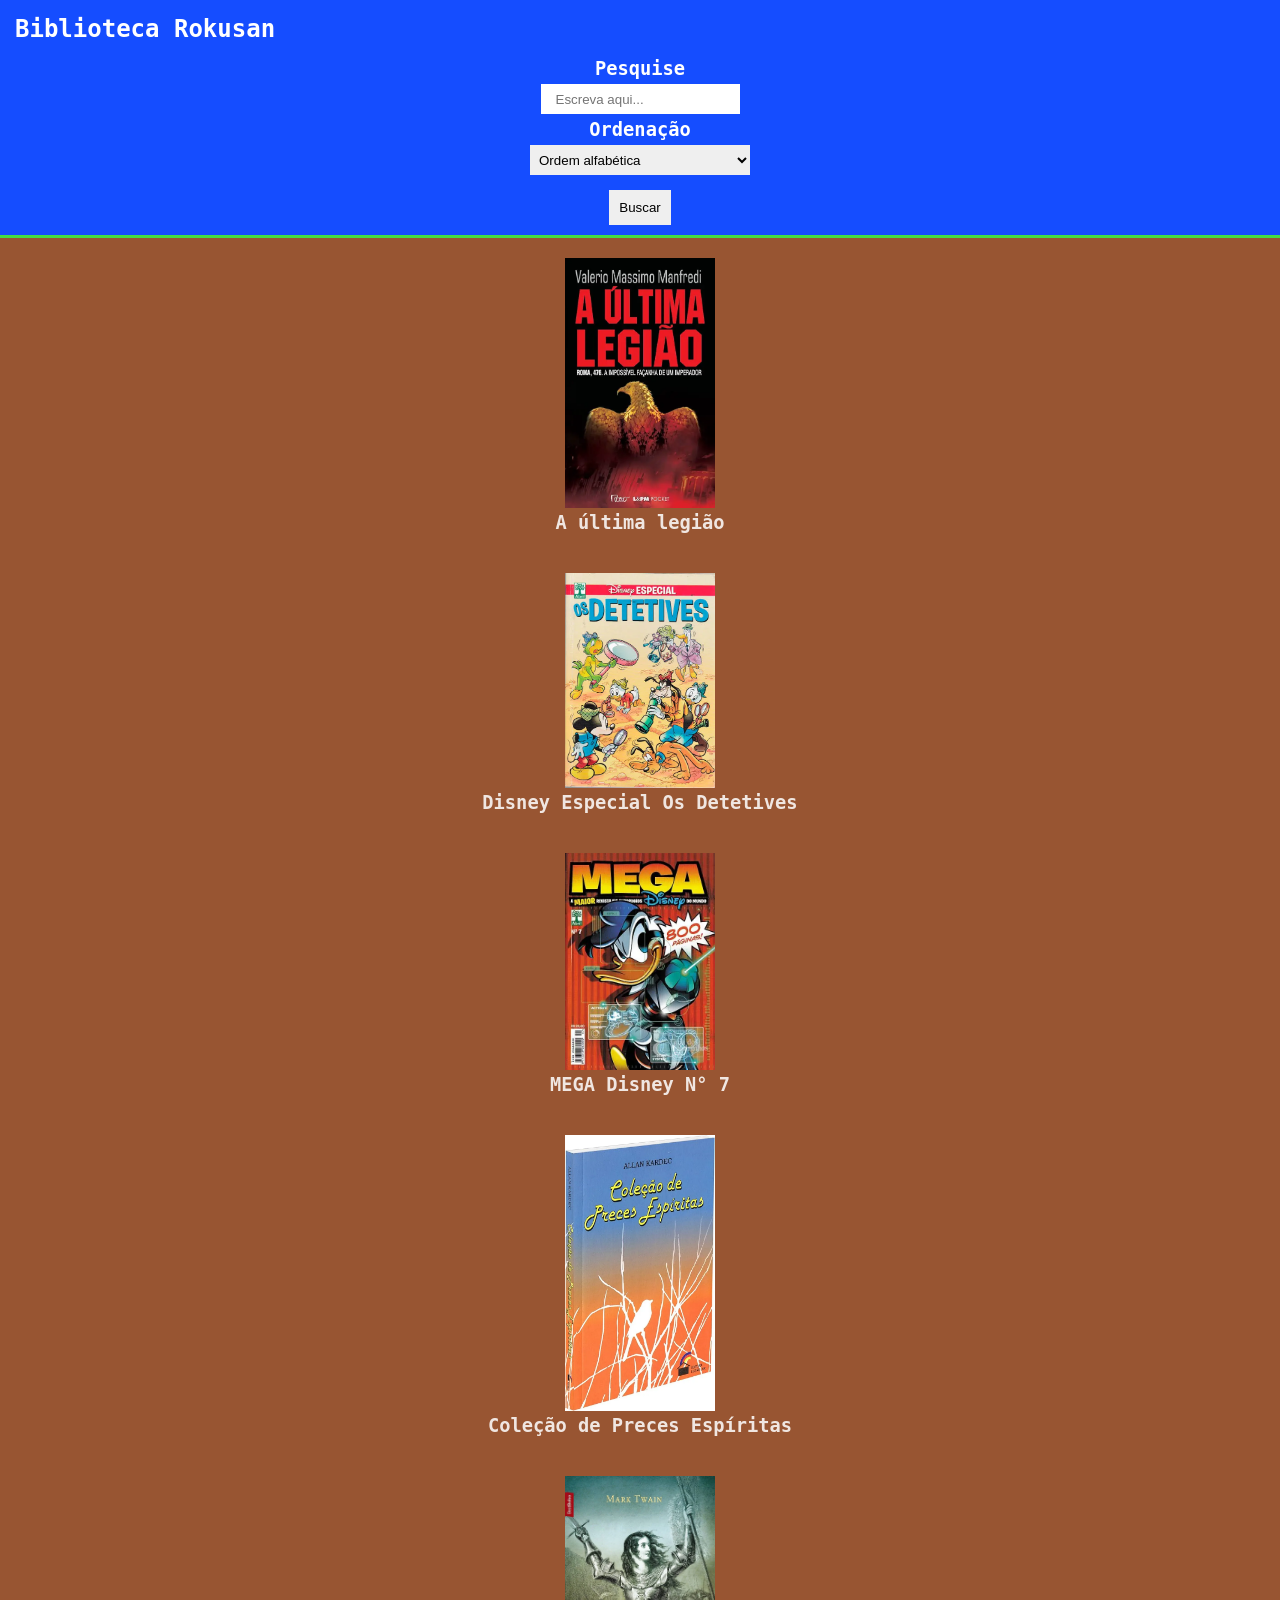
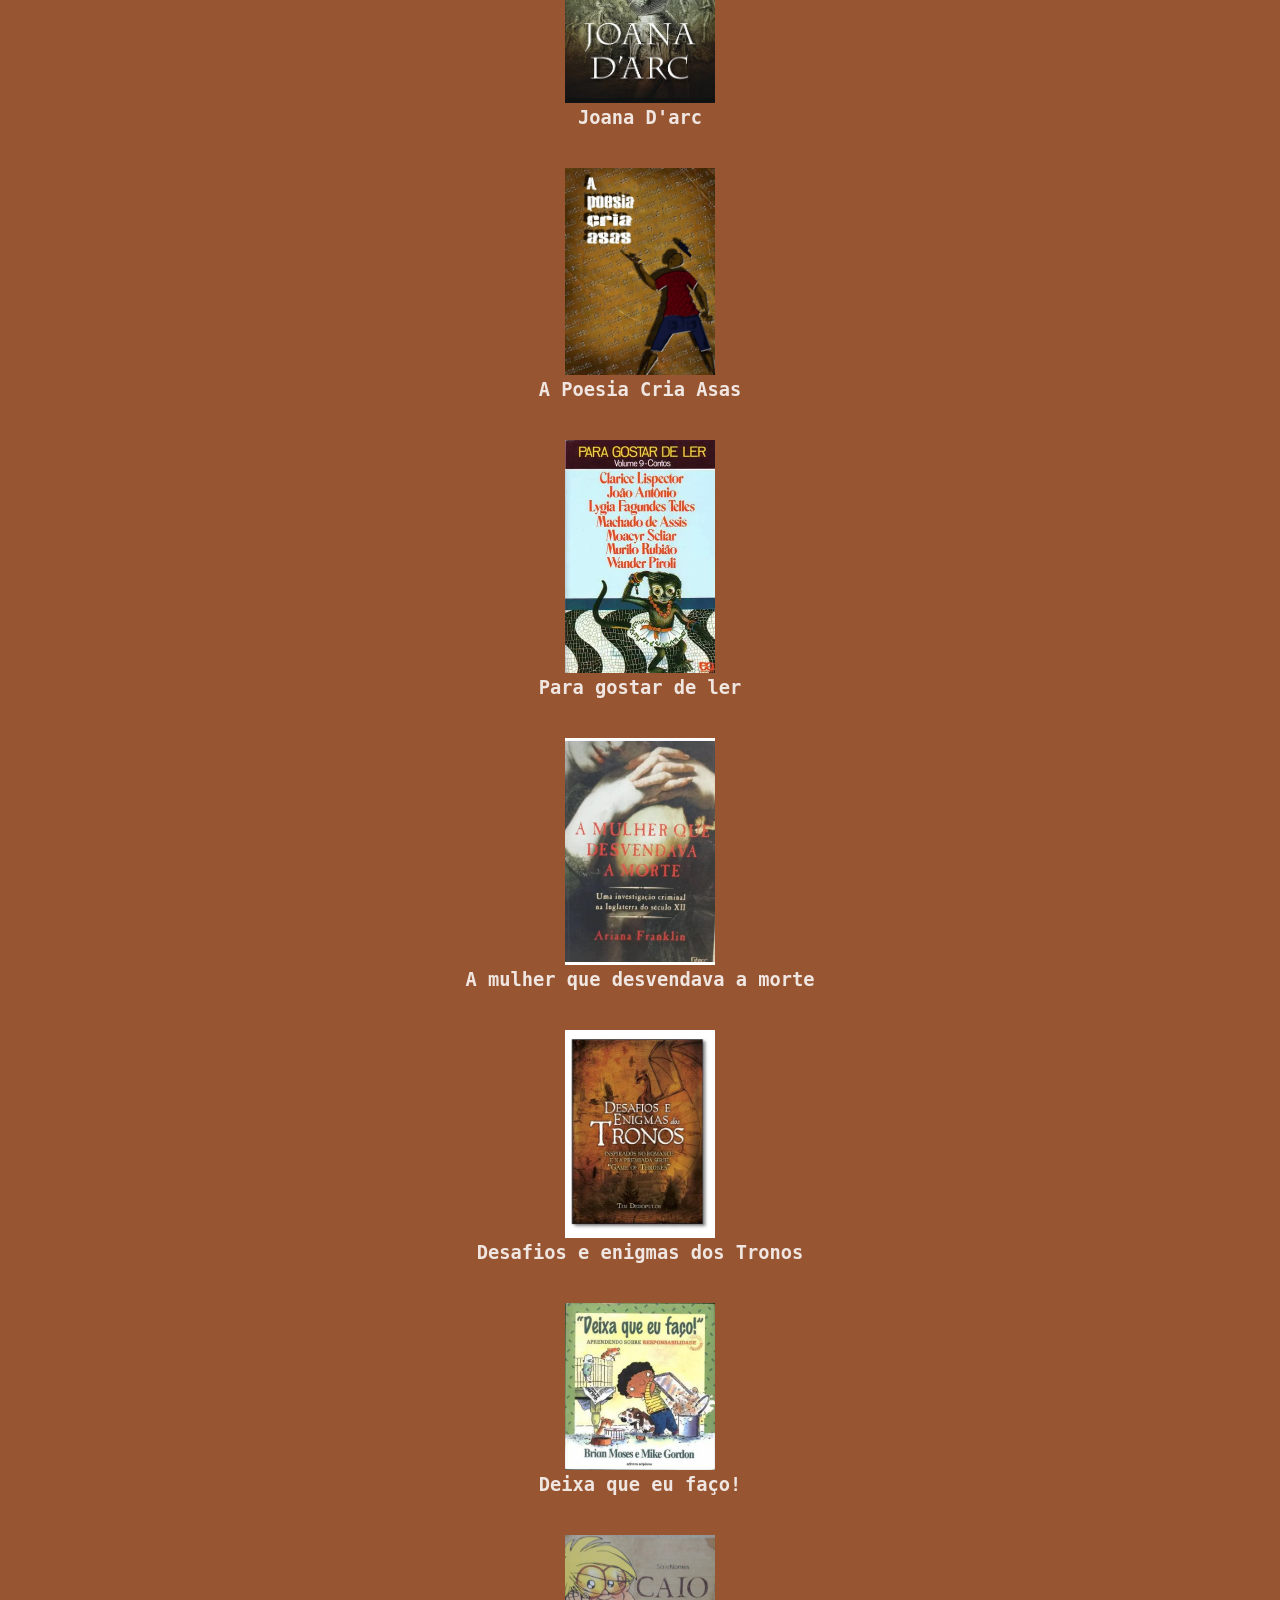
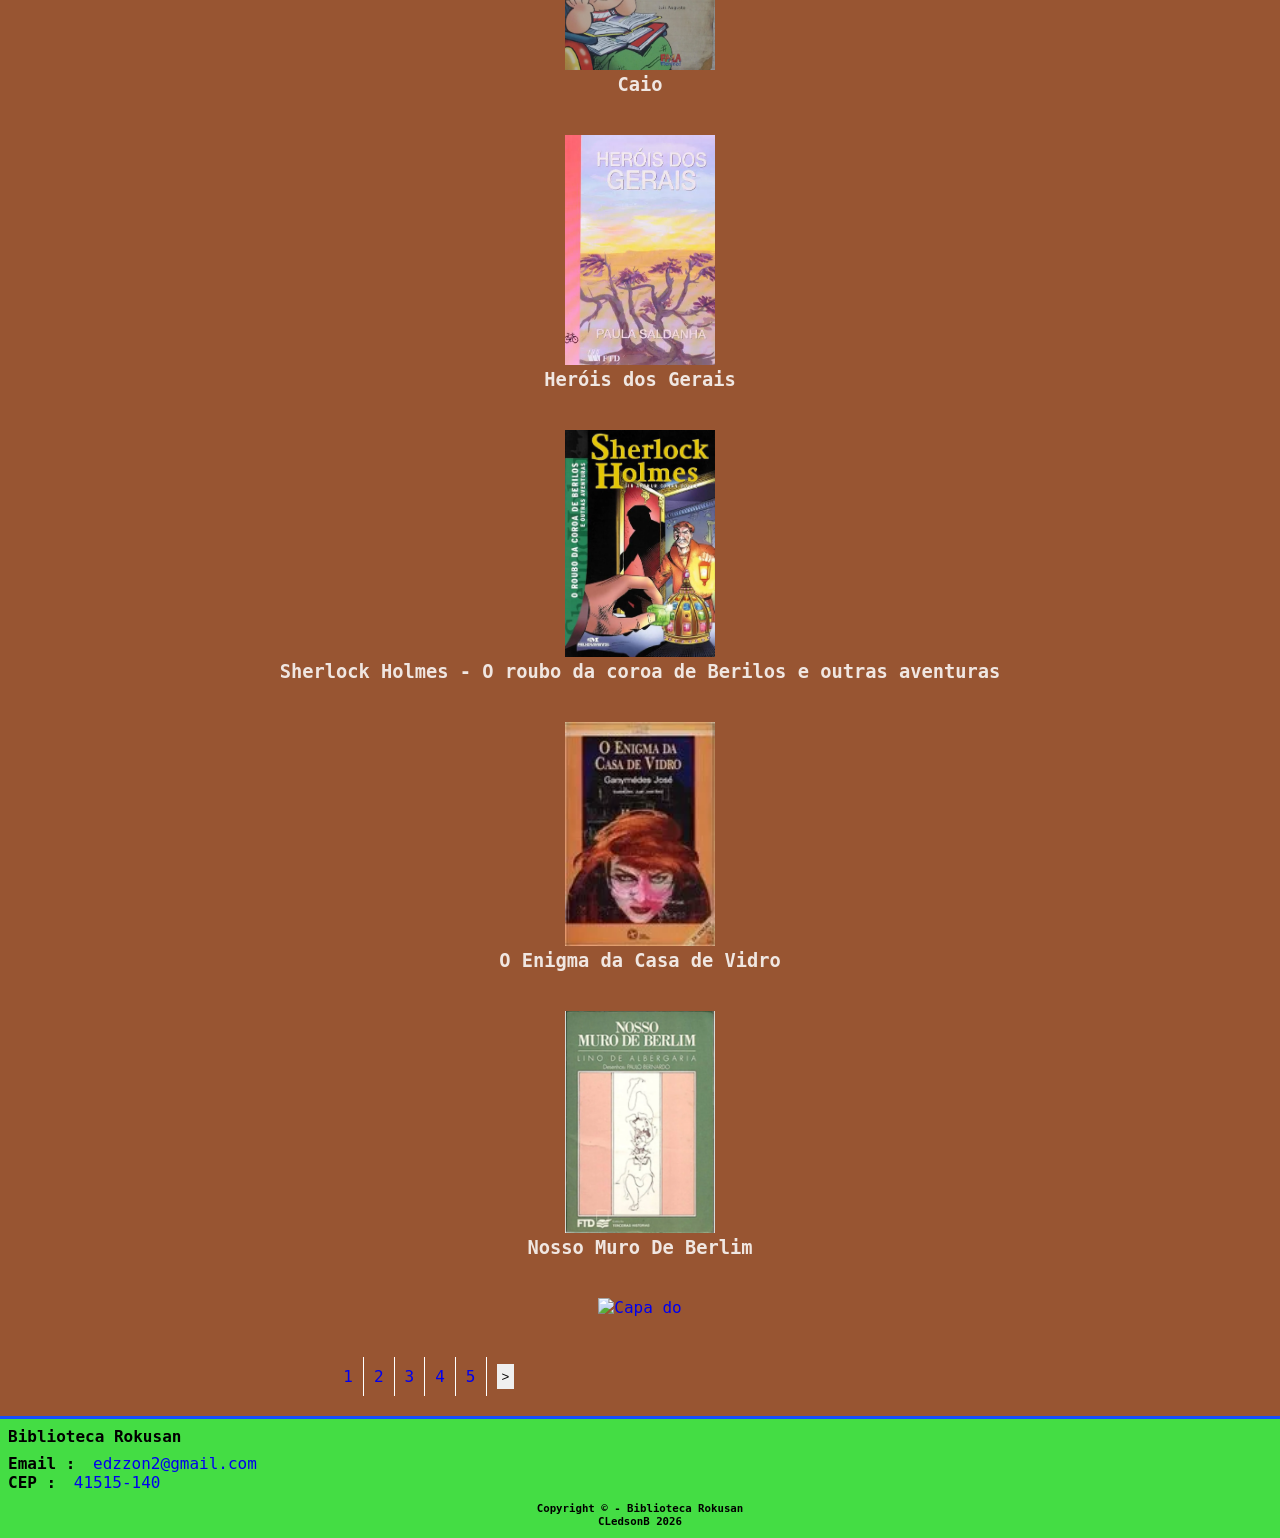
==== index.html @ 36f21b58 "remocao do projeto em django e adicao do projeto em HTML, CSS e JS" ====
<!DOCTYPE html>
<html lang="pt">
<head>
    <meta http-equiv="content-type" content="text/html" charset="UTF-8">
    <meta http-equiv="X-UA-Compatible" content="IE=edge">
    <meta name="keywords" content="Empréstimo de livros, Livros físico, Doação de livros">
    <meta name="author" content="CLedson Borges">
    <meta name="description" content="Descubra o nosso acervo, faça empréstimo e doação de livros">
    
    <link rel="stylesheet" href="css/style.css">
            
    <title class="tituloWeb">Página Principal | Biblioteca Rokusan</title>
</head>
<body>
  <header>
      <h2 id="tituloPagina">Biblioteca Rokusan</h2>
      <div id="campoBusca">
          <h3>Pesquise</h3>
          <input id="busca" type="text" placeholder="Escreva aqui...">
          
          <h3>Ordenação</h3>
          <select id="seletor">
          <option>Ordem alfabética</option>
          <option>Mais Recentes</option>
          <option>Mais antigos</option>
          <option>Maiores</option>
          <option>Menores</option>
          </select>
          <br>
          <button id="botaoBusca">Buscar</button>
      </div>
  </header>
  <main>
      <div id="principal"></div>
          <div id="paginas">
              <ul>
                  <li><a href="#">1</a></li>
                  <li><a href="#">2</a></li>
                  <li><a href="#">3</a></li>
                  <li><a href="#">4</a></li>
                  <li><a href="#">5</a></li>
              </ul>
              <button id="bProximo">></button>
      </div>  
  </main>
  
  <footer>
      <div id="contato">
          <h4 id="tituloRodape">Biblioteca Rokusan</h4>
          <span class="cat"><b>Email : </b></span>
          <span>
              <a href="#">edzzon2@gmail.com</a></span>
          <br>
          <span class="cat"><b>CEP : </b></span>
          <span><a href="#">41515-140</a></span>
          <br>
      </div>
      <div id="icons">
          
      </div>
      <div id="copy">
          <h6>Copyright © - Biblioteca Rokusan
          <br>CLedsonB 2026</h6>
      </div>
  </footer>
</body>
<script src="main.js"></script>
<script src="banco.js"></script>
</html>
---- css/style.css ----
* {
  margin: 0;
  padding: 0;
  border: none;
  box-sizing: border-box;
  list-style: none;
  text-decoration: none;
  outline: none;
}

:root {
  --fundo: #985532;
  --cabeca: #154dff;
  --pe: #44dd44;
}
html {
    font-family: "monospace";
}
header {
    background-color: var(--cabeca);
    border-bottom: 3px solid var(--pe);
    color: #fff;
}
#tituloPagina {
    padding: 15px;
}
main {
    background-color: var(--fundo);
    color: #fff;
}
#campoBusca {
    text-align: center;
    

}
#busca {
    height: 20px;
    padding: 15px;
    margin: 5px;
}
#seletor {
    height: 30px;
    width: 220px;
    padding: 5px;
    margin: 5px;
}
#botaoBusca {
    margin: 10px;
    padding: 10px;  
}
.book {
    padding: 20px;
    text-align: center;
}
.campoLivro {
    margin: 0px 20%;
    margin-bottom: 10px;
    padding: 20px 10px;
    text-align: center;
    border-bottom: 1px solid #ddd;
}
img {
    width: 150px;
}
.titulo {
    color: #ffffffda;
}
#paginas, ul{
    display: flex;
    padding: 10px 0;
    align-items: center;
    margin-left: 14%;
}

li {
    border-right: 1px solid #fff;
    padding: 10px;
}
#bProximo {
    padding: 5px;
    margin: 10px;
}
footer {
    background-color: var(--pe);
    border-top: 3px solid var(--cabeca);
}
#tituloRodape, .cat {
    padding: 8px;
}
#copy {
    padding: 10px 0;
    text-align: center;
}

/* ------------- */
.seta-voltar {
    font-size: 40px;
    margin: 10px;
}
.conterImagem, .infobook {
    text-align: center;
    margin: 10px 20px;
}
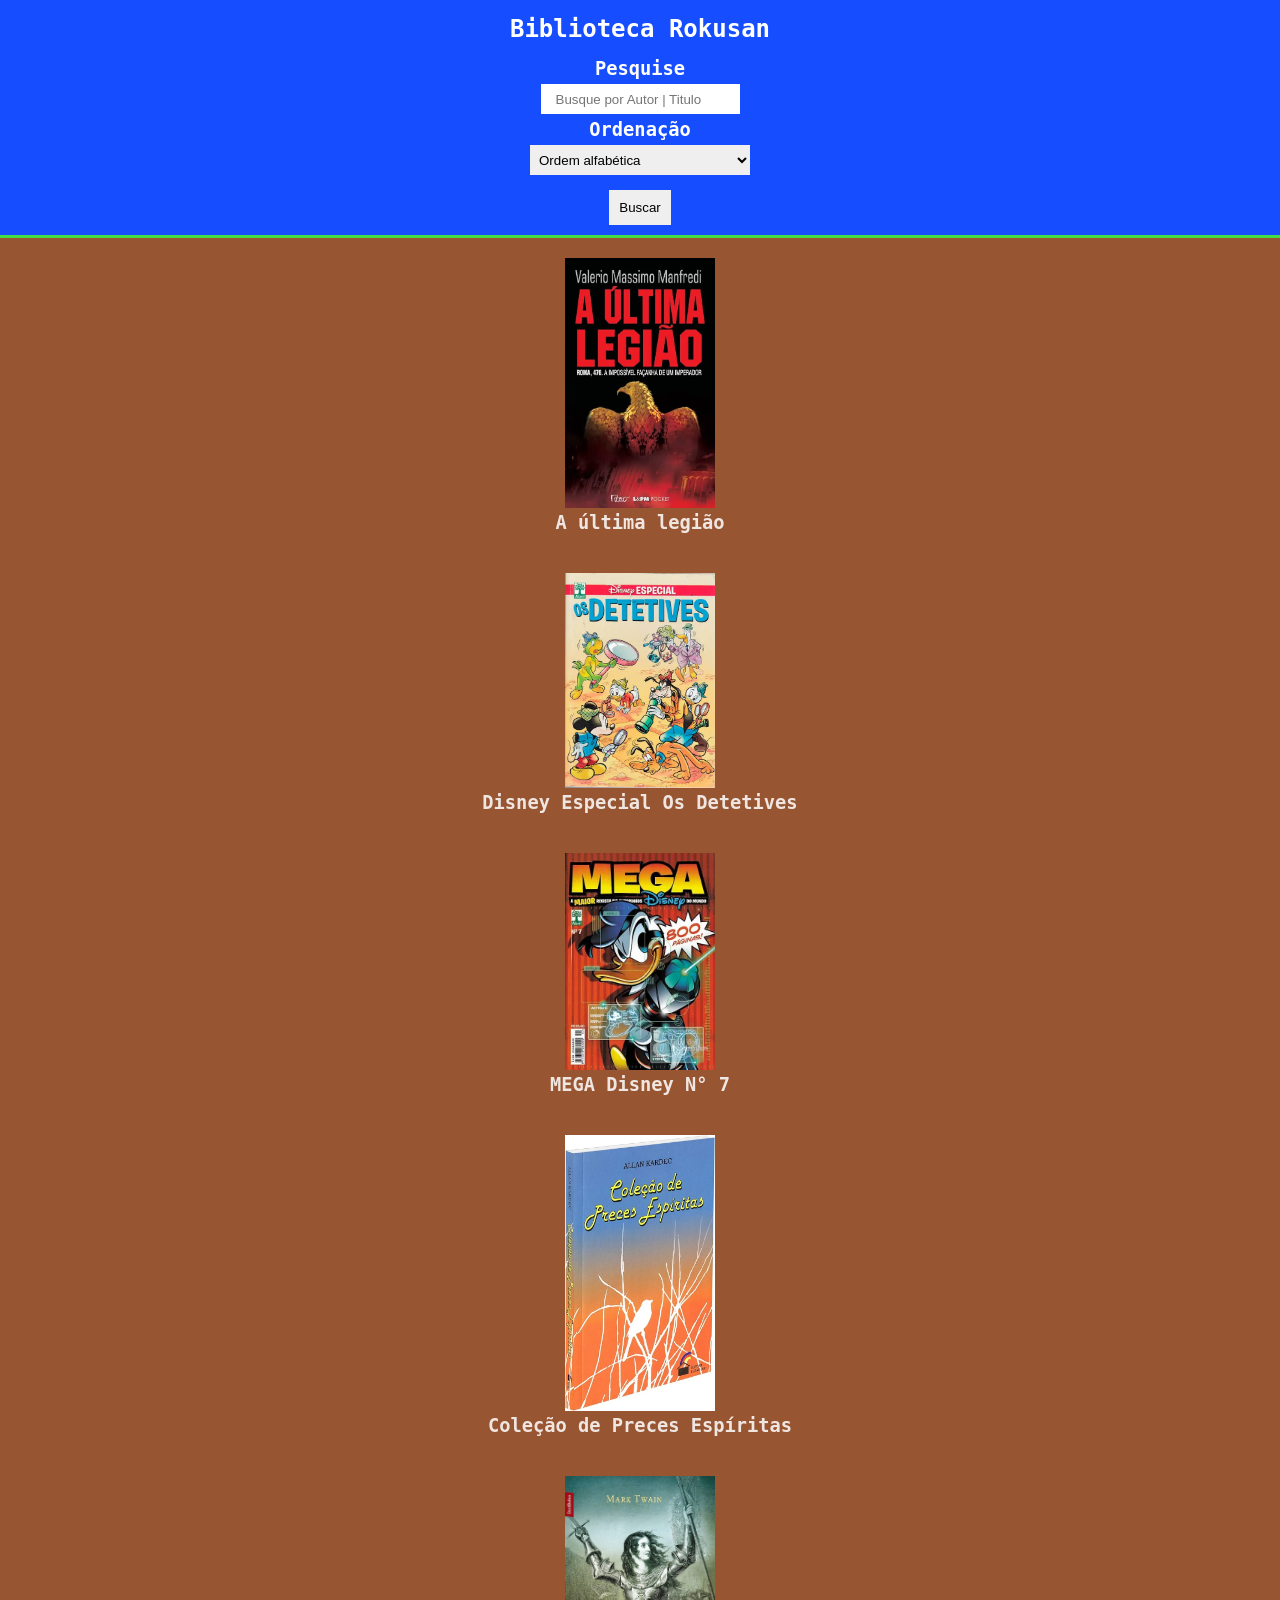
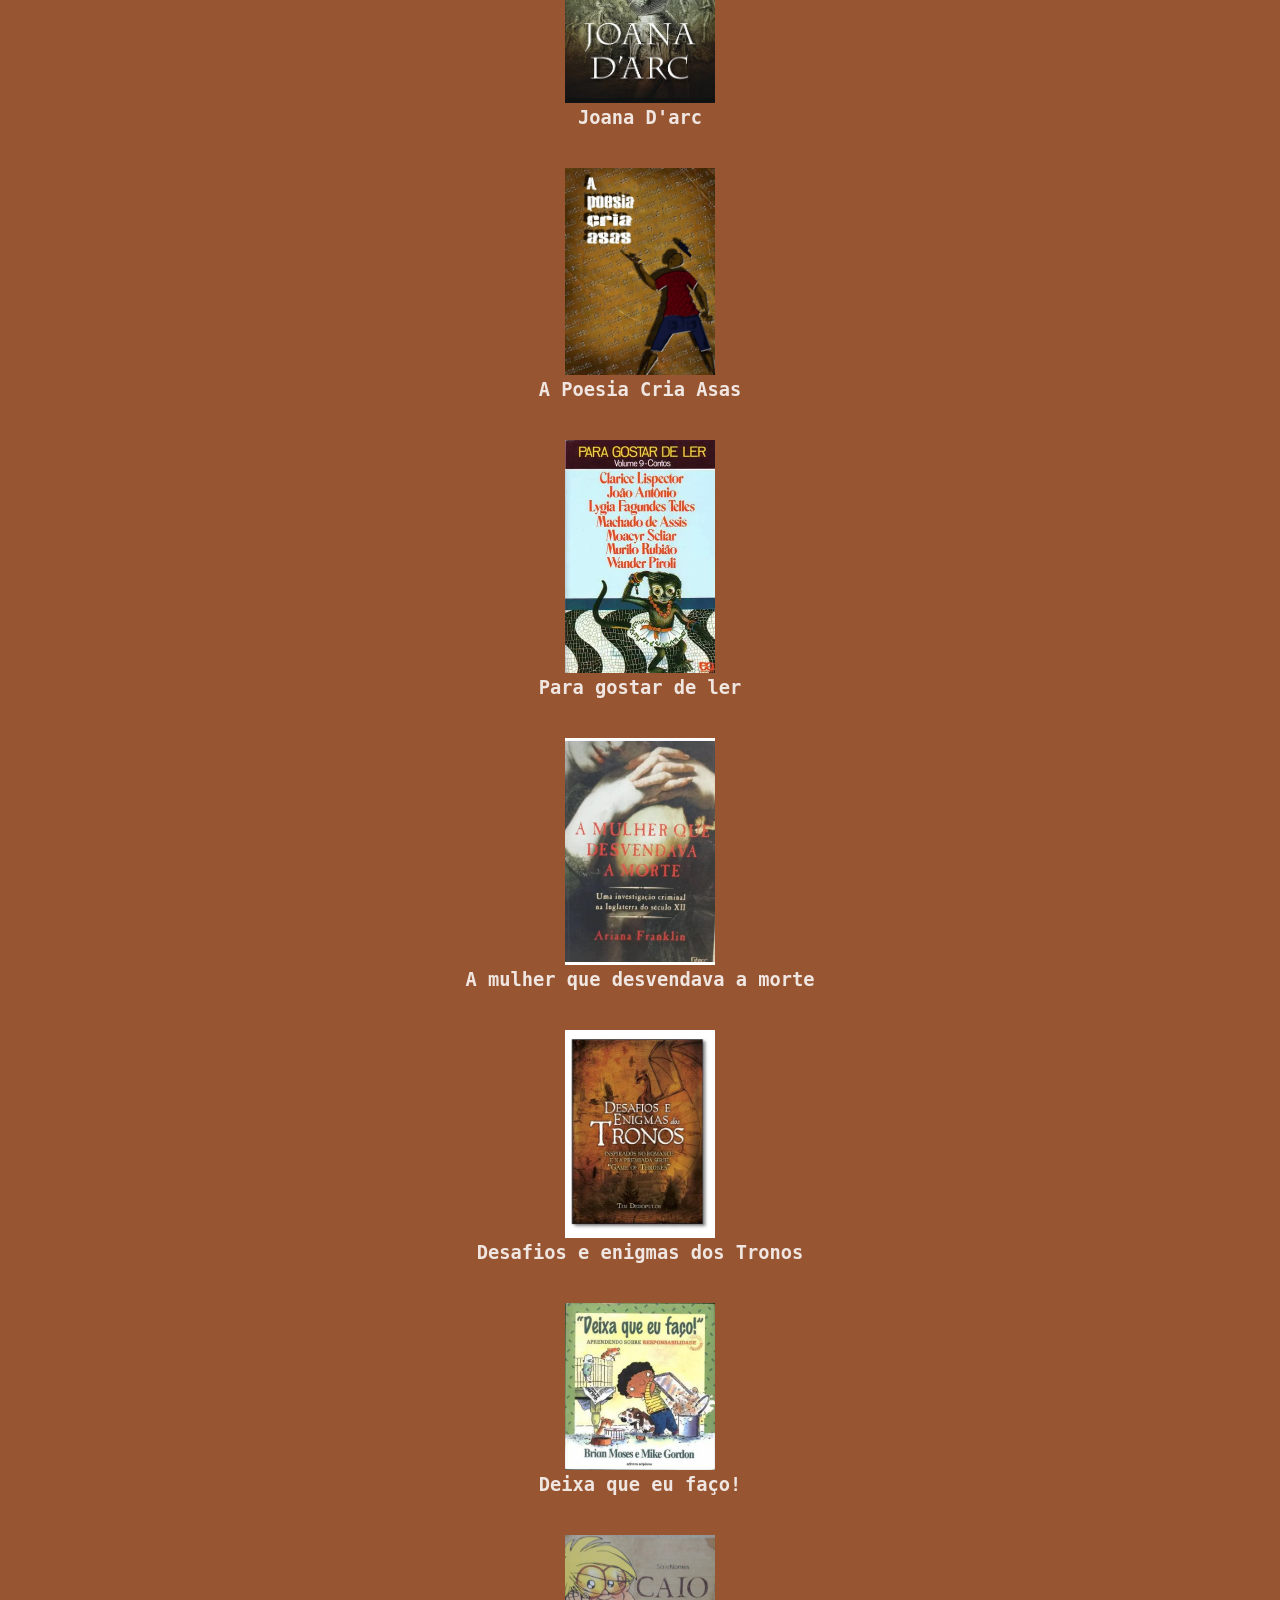
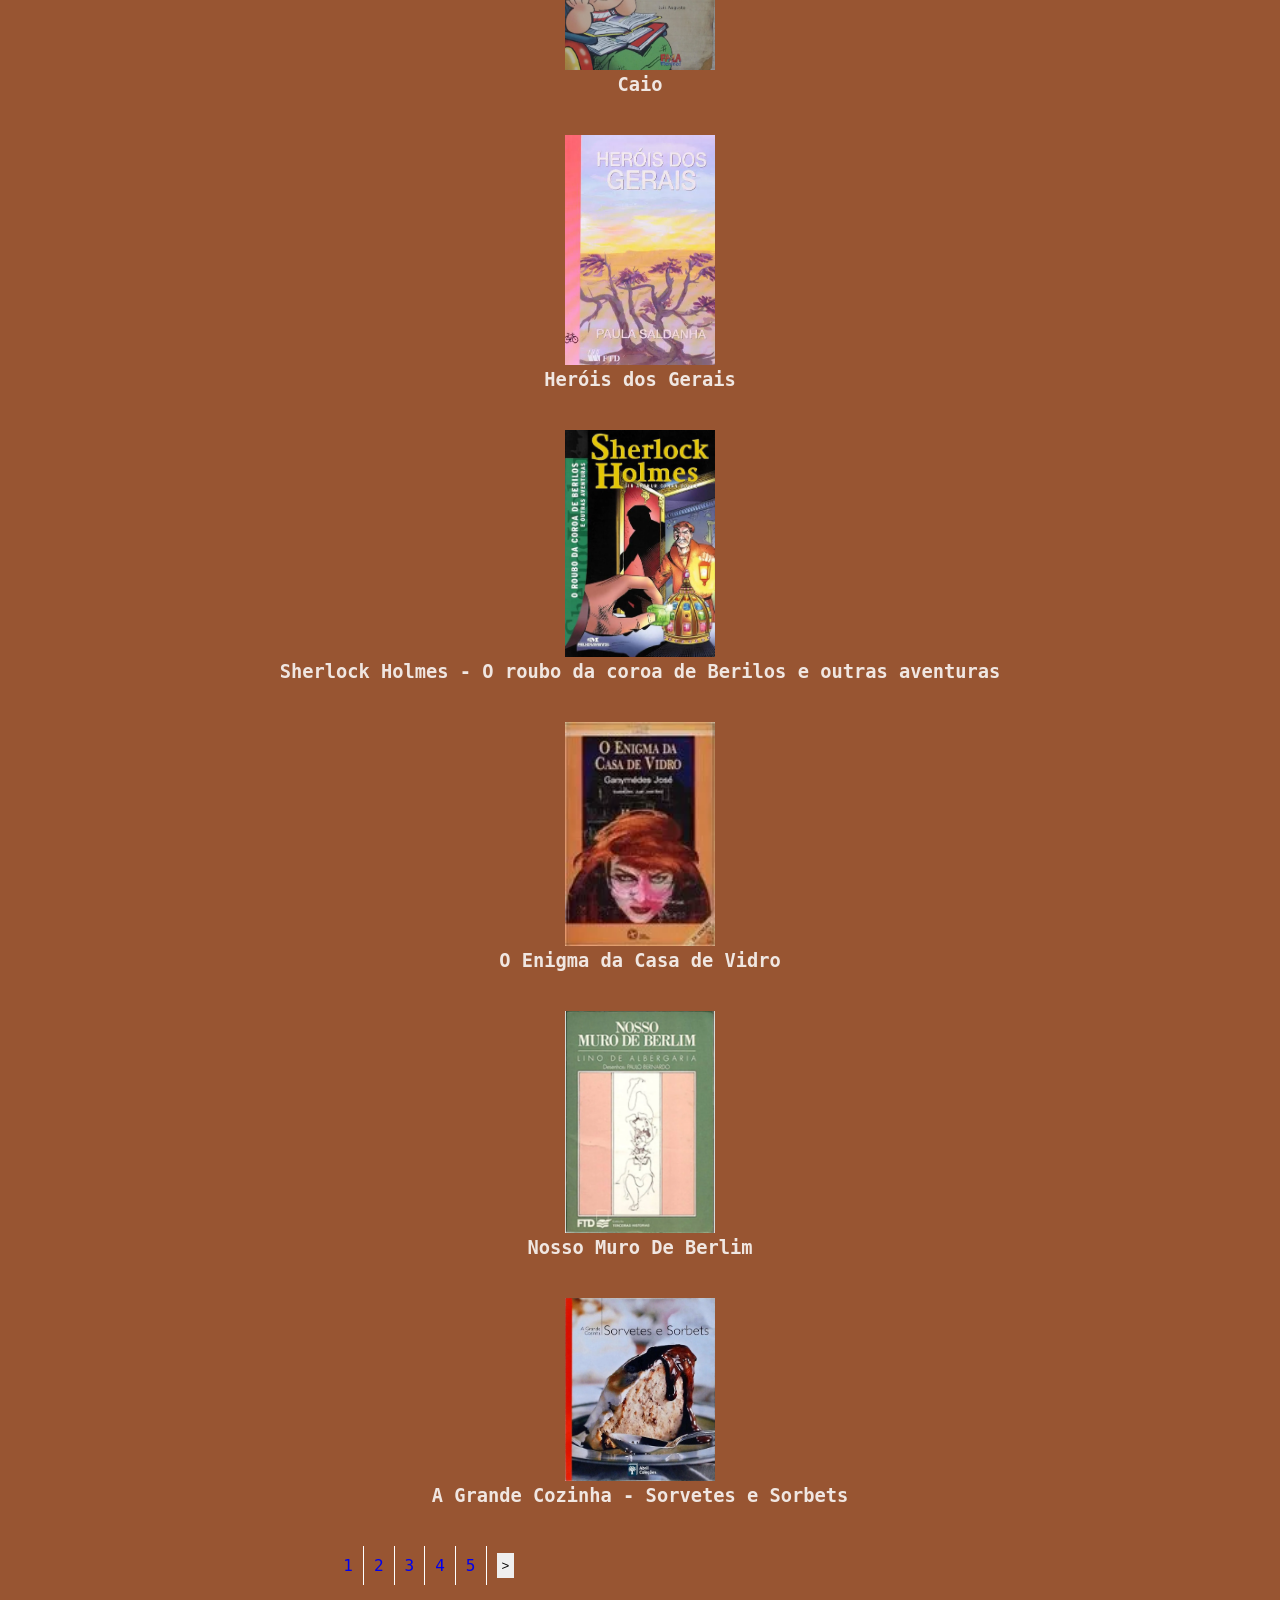
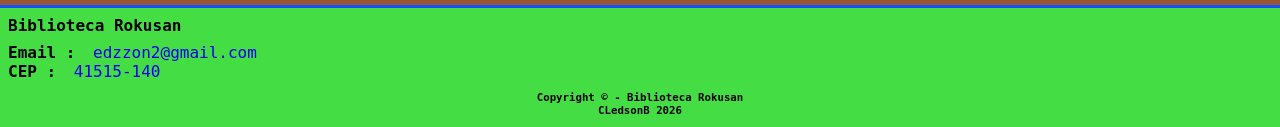
==== commit 2d0f6fc5: "adicao de livros funcionamento do campo de buscar por autor ou titulo adicao das informacoes de ano " ====
--- a/index.html
+++ b/index.html
@@ -1,5 +1,5 @@
 <!DOCTYPE html>
-<html lang="pt">
+<html lang="pt-br">
 <head>
     <meta http-equiv="content-type" content="text/html" charset="UTF-8">
     <meta http-equiv="X-UA-Compatible" content="IE=edge">
@@ -9,14 +9,14 @@
     
     <link rel="stylesheet" href="css/style.css">
             
-    <title class="tituloWeb">Página Principal | Biblioteca Rokusan</title>
+    <title class="tituloWeb"></title>
 </head>
 <body>
   <header>
       <h2 id="tituloPagina">Biblioteca Rokusan</h2>
       <div id="campoBusca">
           <h3>Pesquise</h3>
-          <input id="busca" type="text" placeholder="Escreva aqui...">
+          <input id="busca" type="text" placeholder="Busque por Autor | Titulo ">
           
           <h3>Ordenação</h3>
           <select id="seletor">
--- a/css/style.css
+++ b/css/style.css
@@ -23,6 +23,7 @@
 }
 #tituloPagina {
     padding: 15px;
+    text-align: center;
 }
 main {
     background-color: var(--fundo);
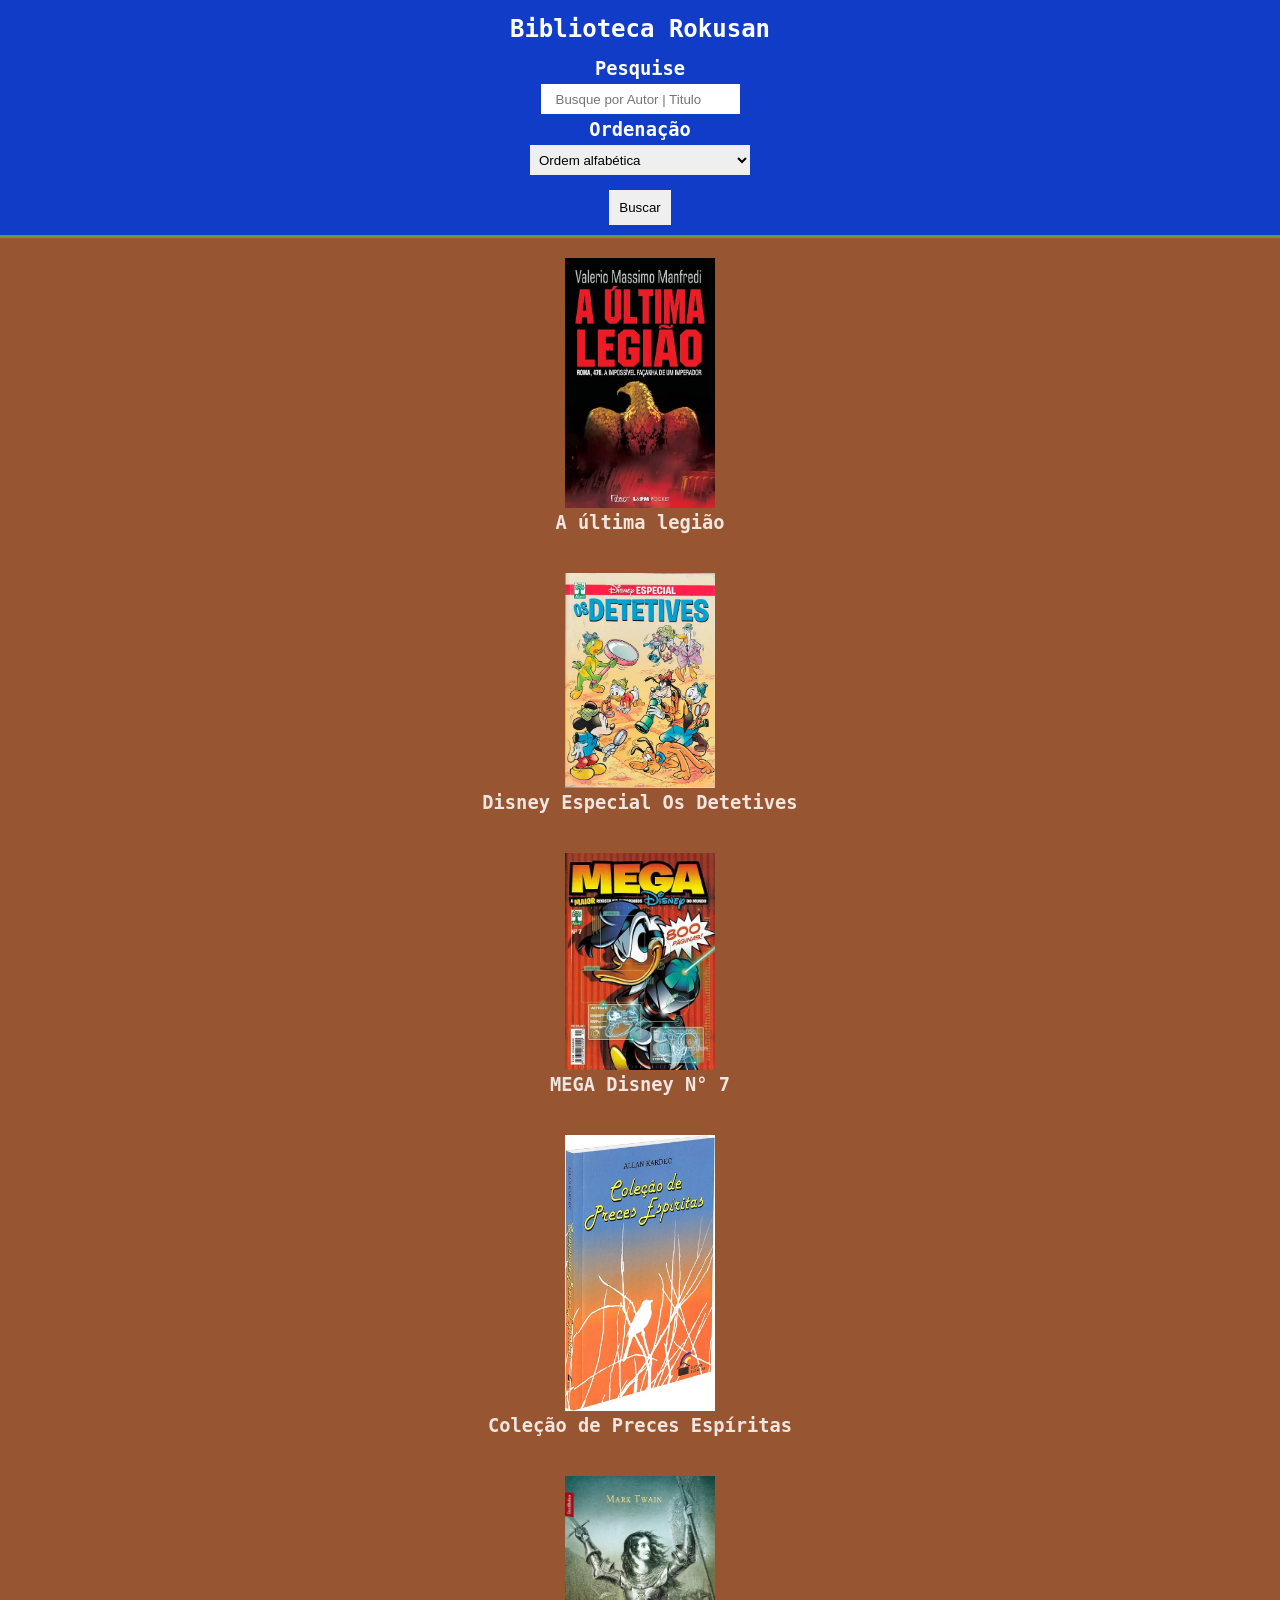
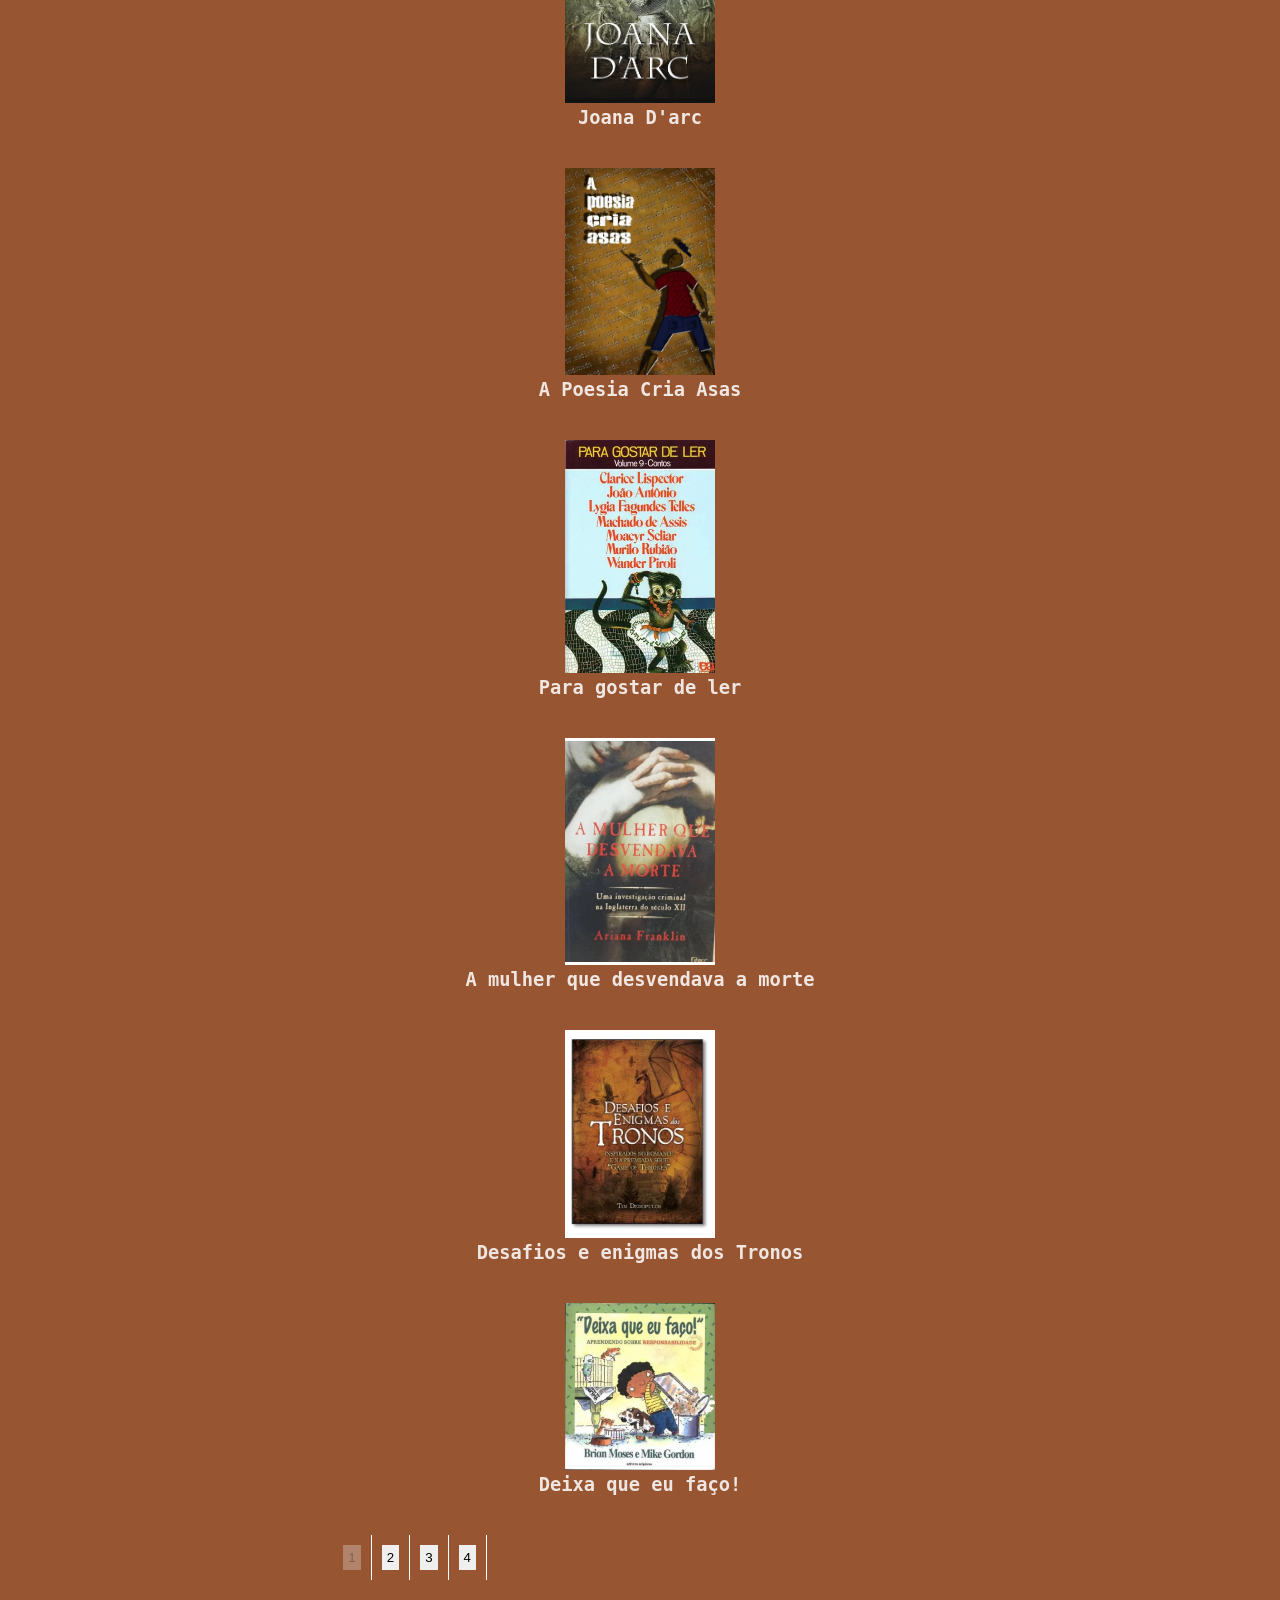
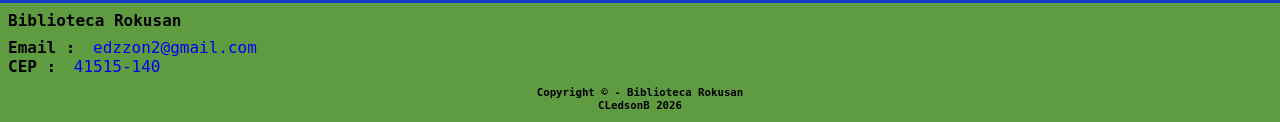
==== commit 7d8656c7: "adicao de dados no banco, responsividade para celular, filtro de busca funcionando, paginacao funcio" ====
--- a/index.html
+++ b/index.html
@@ -3,9 +3,11 @@
 <head>
     <meta http-equiv="content-type" content="text/html" charset="UTF-8">
     <meta http-equiv="X-UA-Compatible" content="IE=edge">
+    <meta name="viewport" content="width=device-width, initial-scale=1.0">
     <meta name="keywords" content="Empréstimo de livros, Livros físico, Doação de livros">
-    <meta name="author" content="CLedson Borges">
+    <meta name="author" content="CLedsonB">
     <meta name="description" content="Descubra o nosso acervo, faça empréstimo e doação de livros">
+    <meta name="copyright" content="© 2026 - CLedsonB"/>
     
     <link rel="stylesheet" href="css/style.css">
             
@@ -32,16 +34,7 @@
   </header>
   <main>
       <div id="principal"></div>
-          <div id="paginas">
-              <ul>
-                  <li><a href="#">1</a></li>
-                  <li><a href="#">2</a></li>
-                  <li><a href="#">3</a></li>
-                  <li><a href="#">4</a></li>
-                  <li><a href="#">5</a></li>
-              </ul>
-              <button id="bProximo">></button>
-      </div>  
+          <div id="paginas"></div>  
   </main>
   
   <footer>
--- a/css/style.css
+++ b/css/style.css
@@ -10,8 +10,8 @@
 
 :root {
   --fundo: #985532;
-  --cabeca: #154dff;
-  --pe: #44dd44;
+  --cabeca: #113cc7;
+  --pe: #5f9c41;
 }
 html {
     font-family: "monospace";
@@ -77,9 +77,9 @@
     border-right: 1px solid #fff;
     padding: 10px;
 }
-#bProximo {
+.botaoPagina {
     padding: 5px;
-    margin: 10px;
+    
 }
 footer {
     background-color: var(--pe);
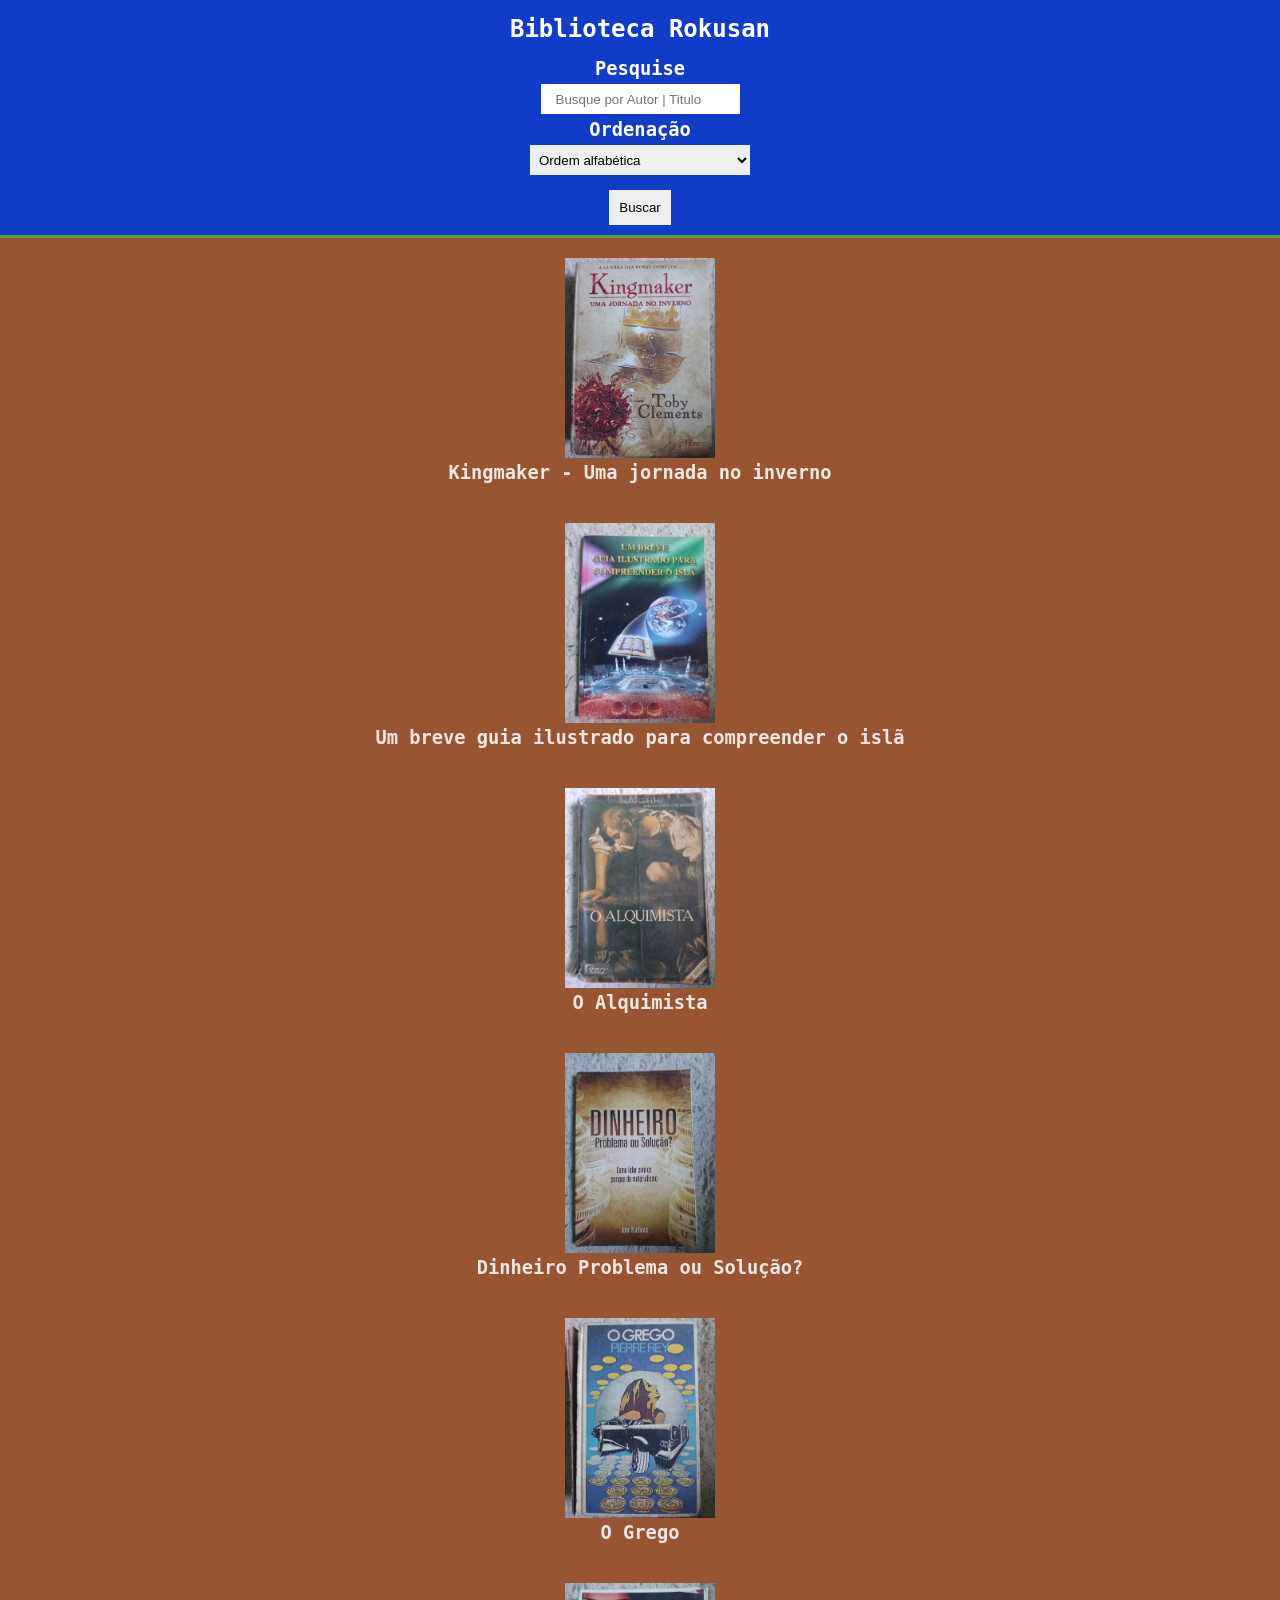
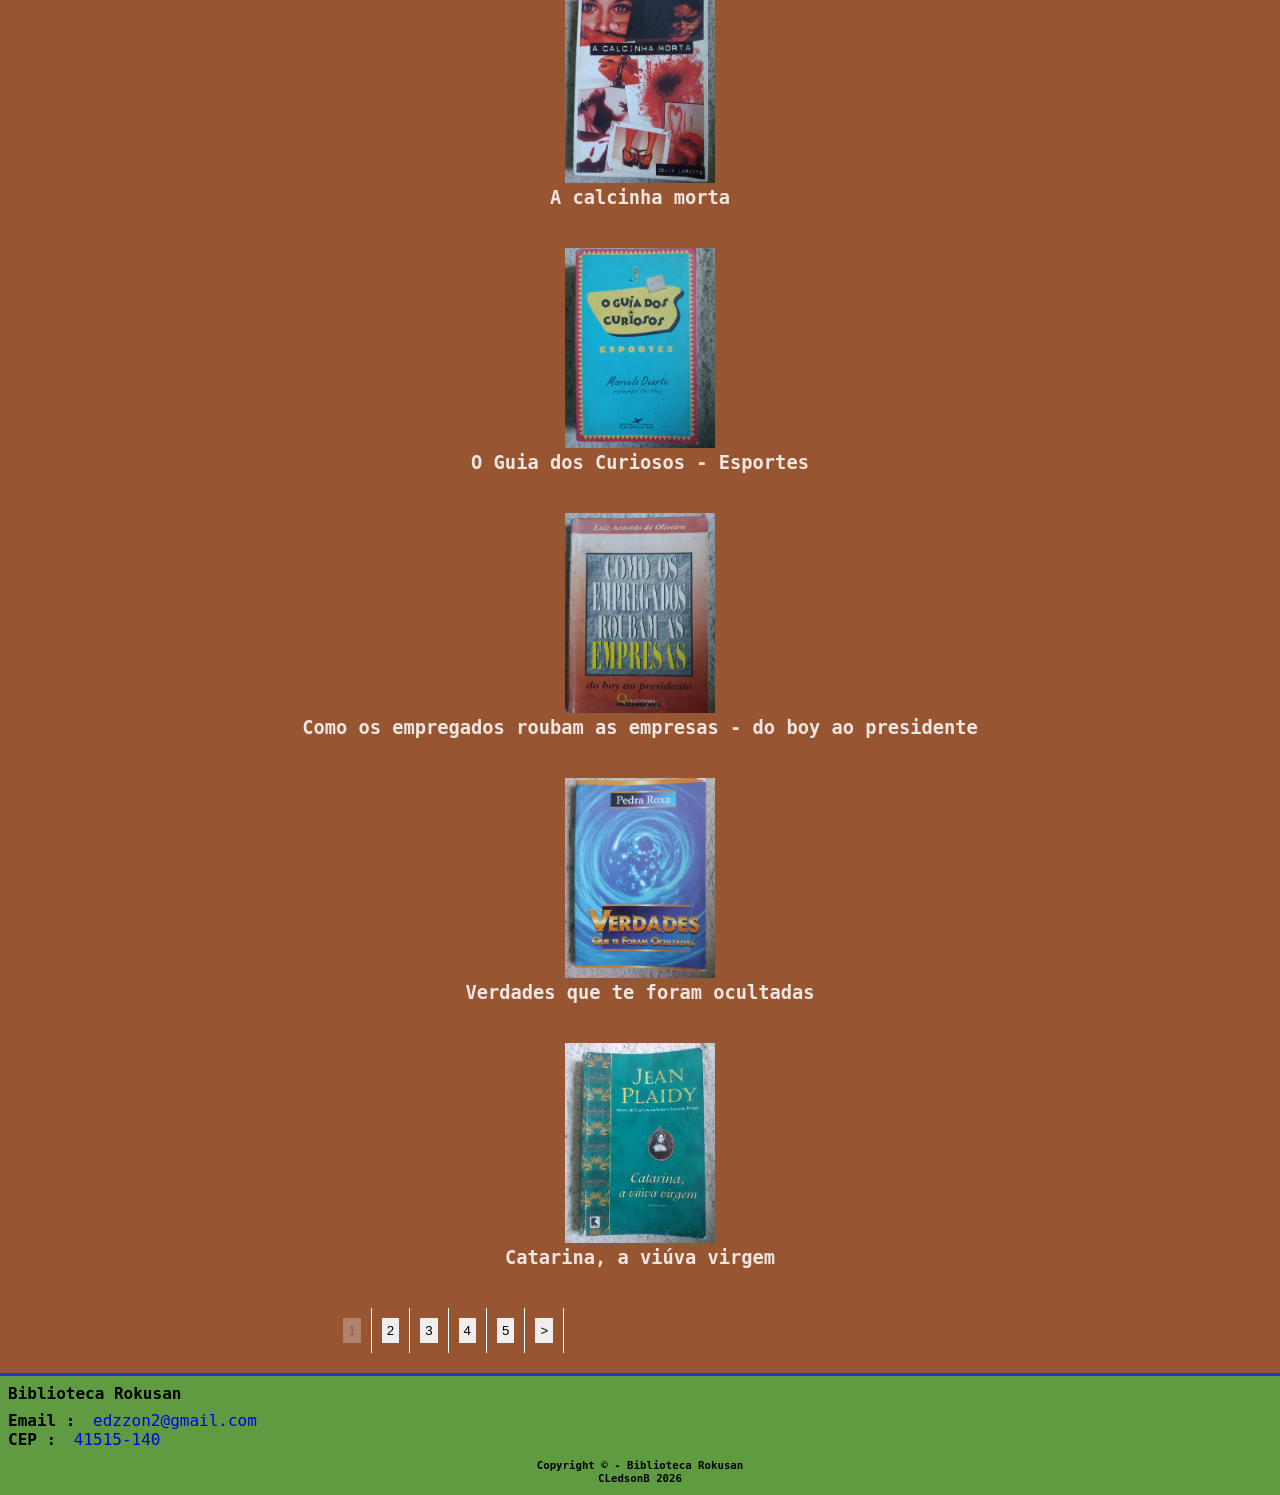
==== commit d06a9653: "adicao de arquivos" ====
--- a/index.html
+++ b/index.html
@@ -7,7 +7,7 @@
     <meta name="keywords" content="Empréstimo de livros, Livros físico, Doação de livros">
     <meta name="author" content="CLedsonB">
     <meta name="description" content="Descubra o nosso acervo, faça empréstimo e doação de livros">
-    <meta name="copyright" content="© 2026 - CLedsonB"/>
+   <meta name="copyright" content="© 2026 - CLedsonB"/>
     
     <link rel="stylesheet" href="css/style.css">
             
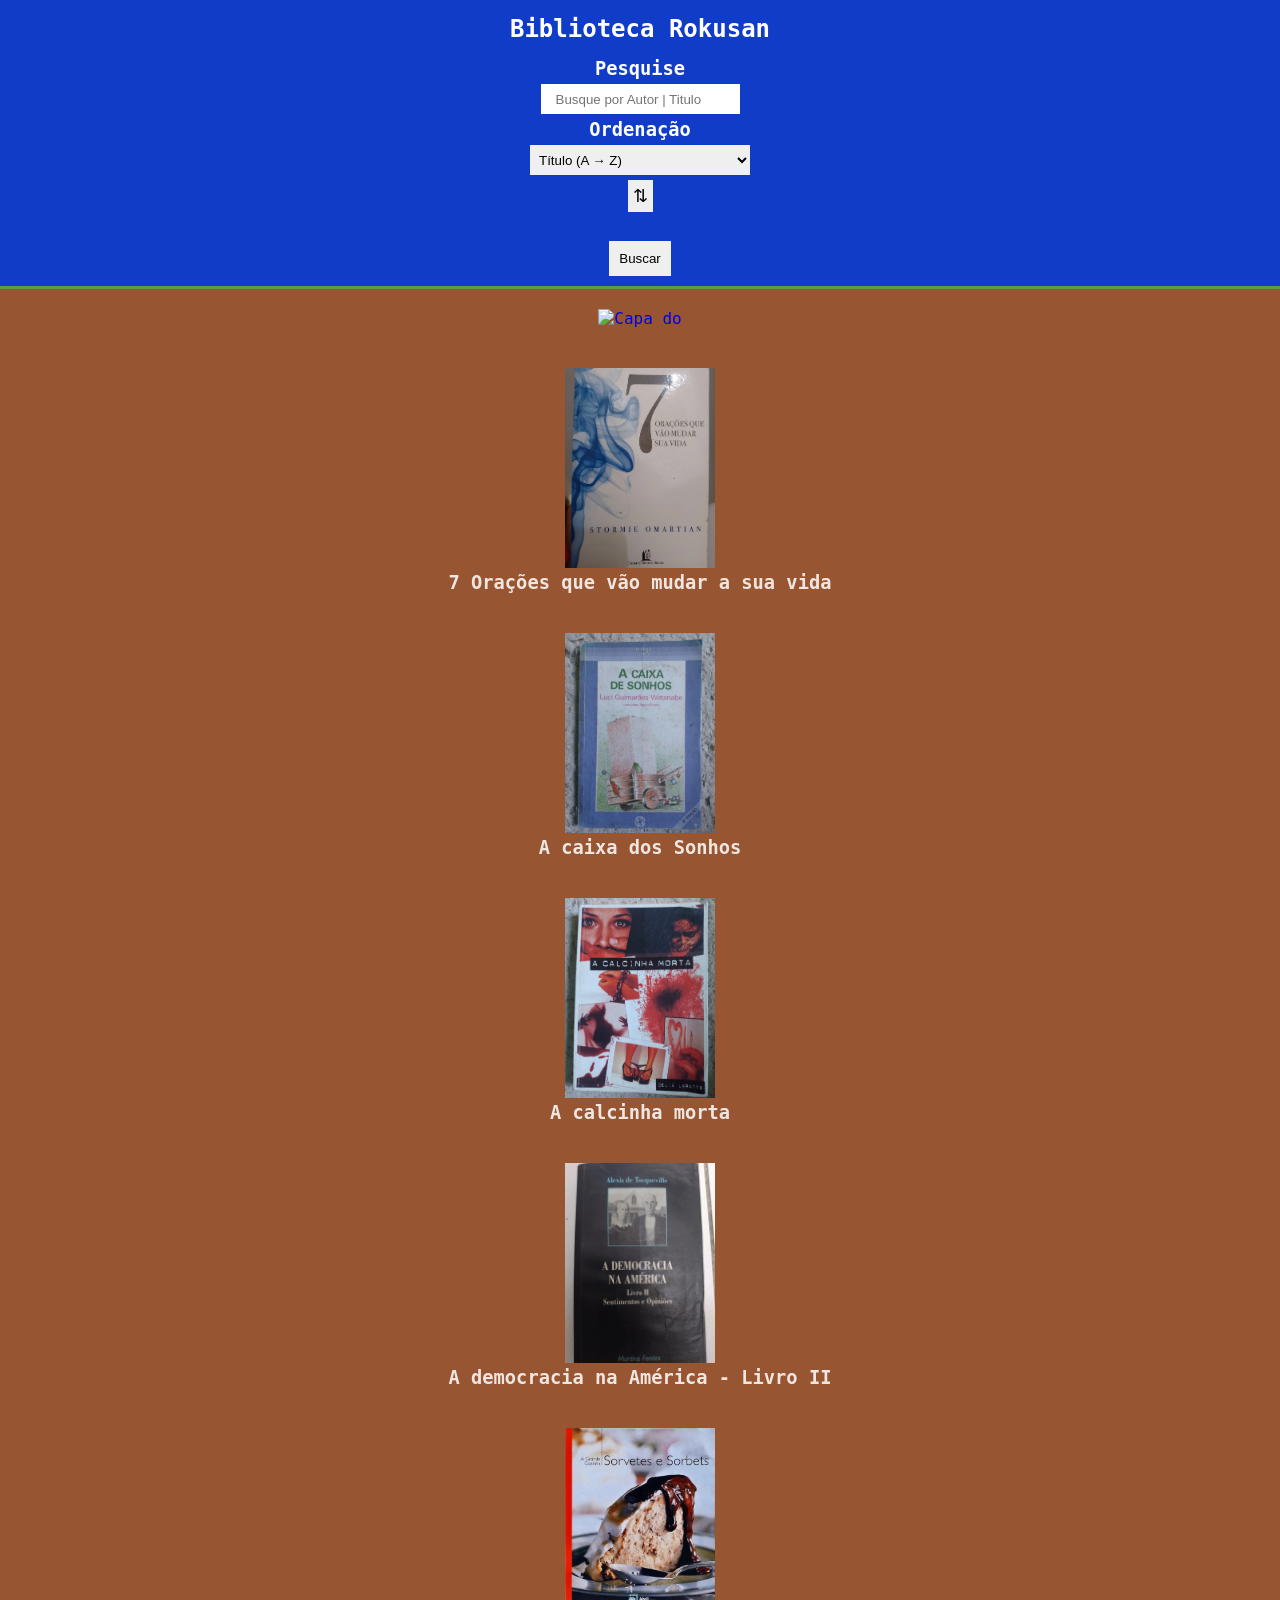
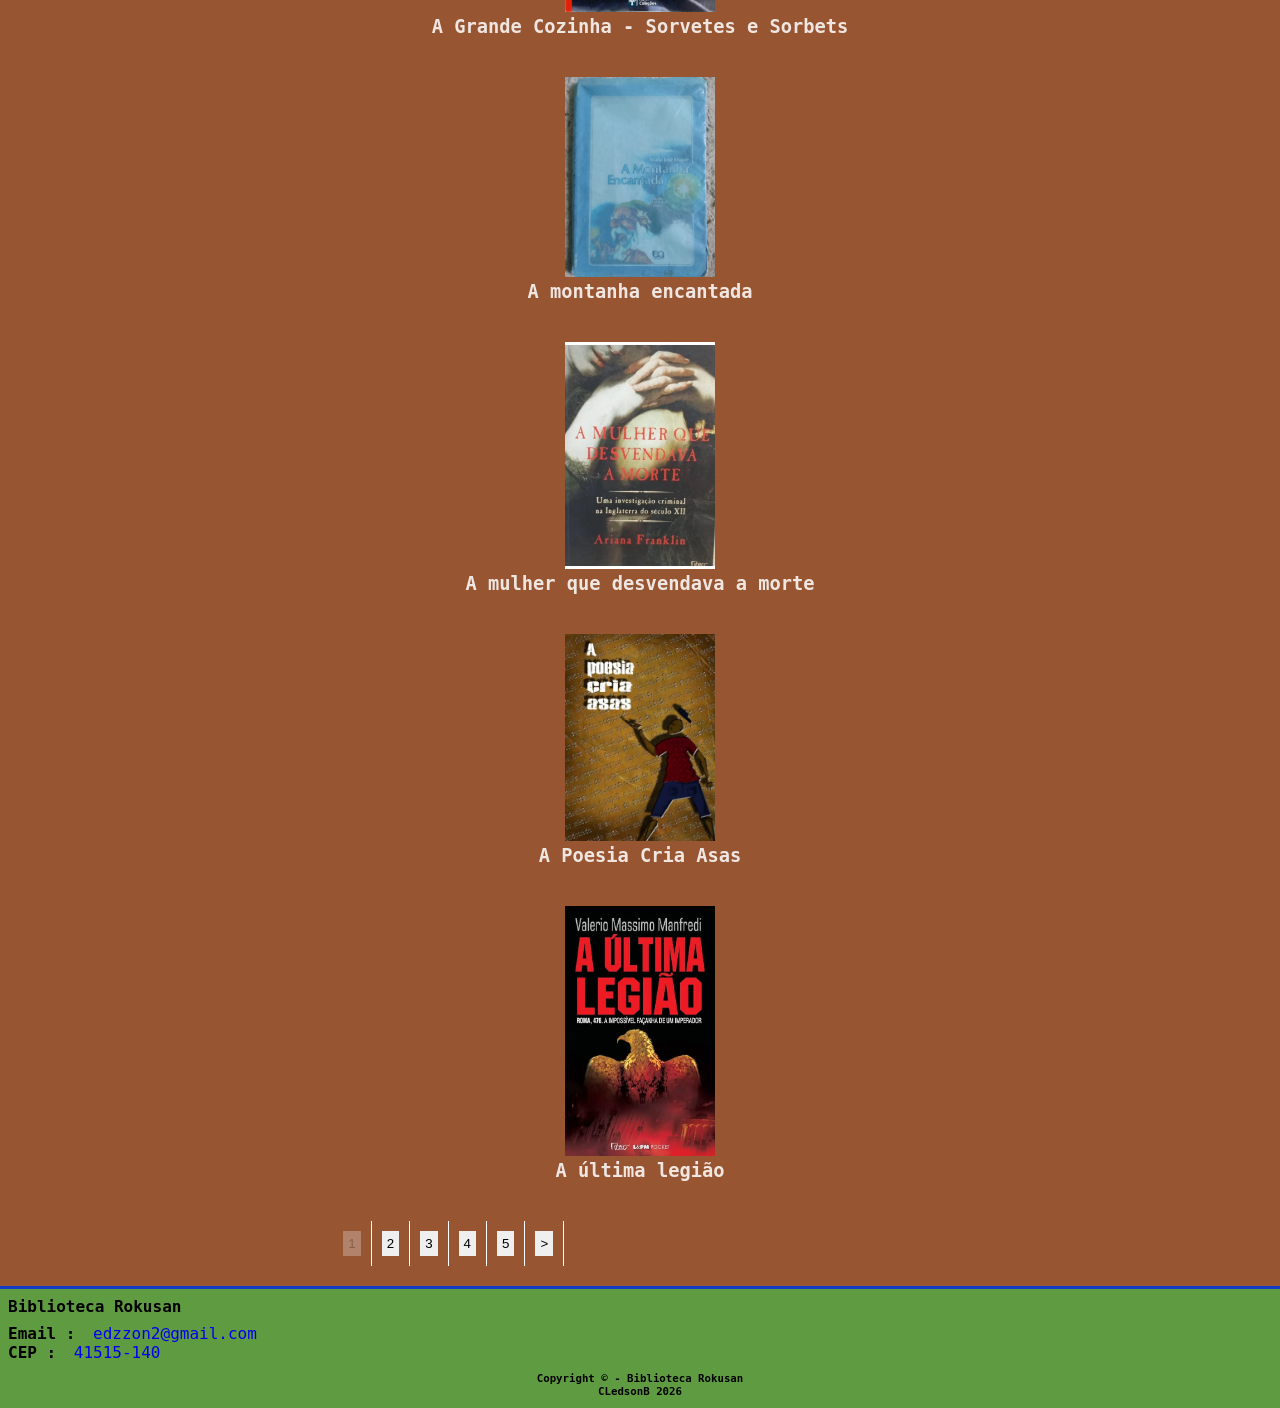
==== commit feba81a1: "ordenacao de livro em funcionamento, adicao de livros" ====
--- a/index.html
+++ b/index.html
@@ -22,13 +22,16 @@
           
           <h3>Ordenação</h3>
           <select id="seletor">
-          <option>Ordem alfabética</option>
-          <option>Mais Recentes</option>
-          <option>Mais antigos</option>
-          <option>Maiores</option>
-          <option>Menores</option>
+<option value="titulo_asc">Título (A → Z)</option>
+<option value="titulo_desc">Título (Z → A)</option>
+<option value="ano_desc">Ano (mais novo → mais antigo)</option>
+<option value="ano_asc">Ano (mais antigo → mais novo)</option>
+<option value="paginas_desc">Páginas (maior → menor)</option>
+<option value="paginas_asc">Páginas (menor → maior)</option>
           </select>
+          <div id="atalho"></div>
           <br>
+          
           <button id="botaoBusca">Buscar</button>
       </div>
   </header>
--- a/css/style.css
+++ b/css/style.css
@@ -44,6 +44,10 @@
     width: 220px;
     padding: 5px;
     margin: 5px;
+}
+#btnAlternarDirecao {
+    padding: 5px;
+    font-size: 18px;
 }
 #botaoBusca {
     margin: 10px;
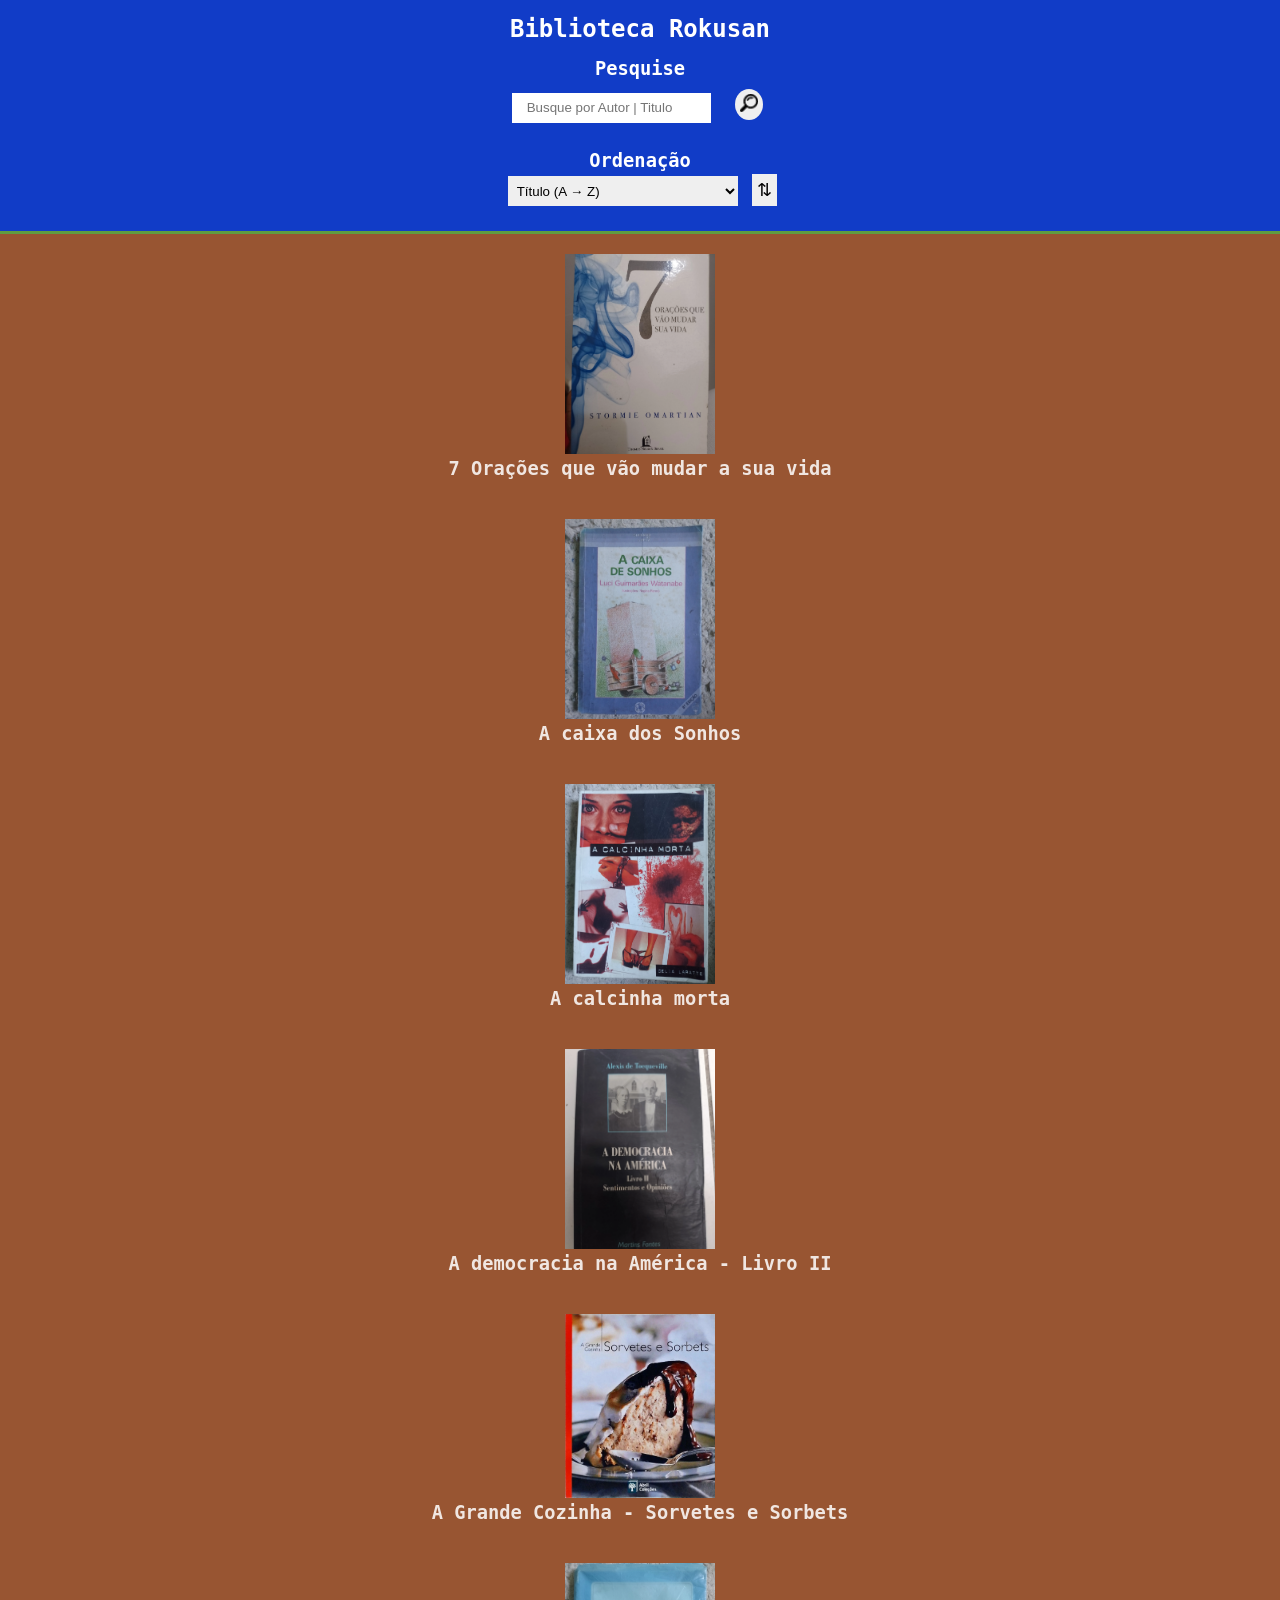
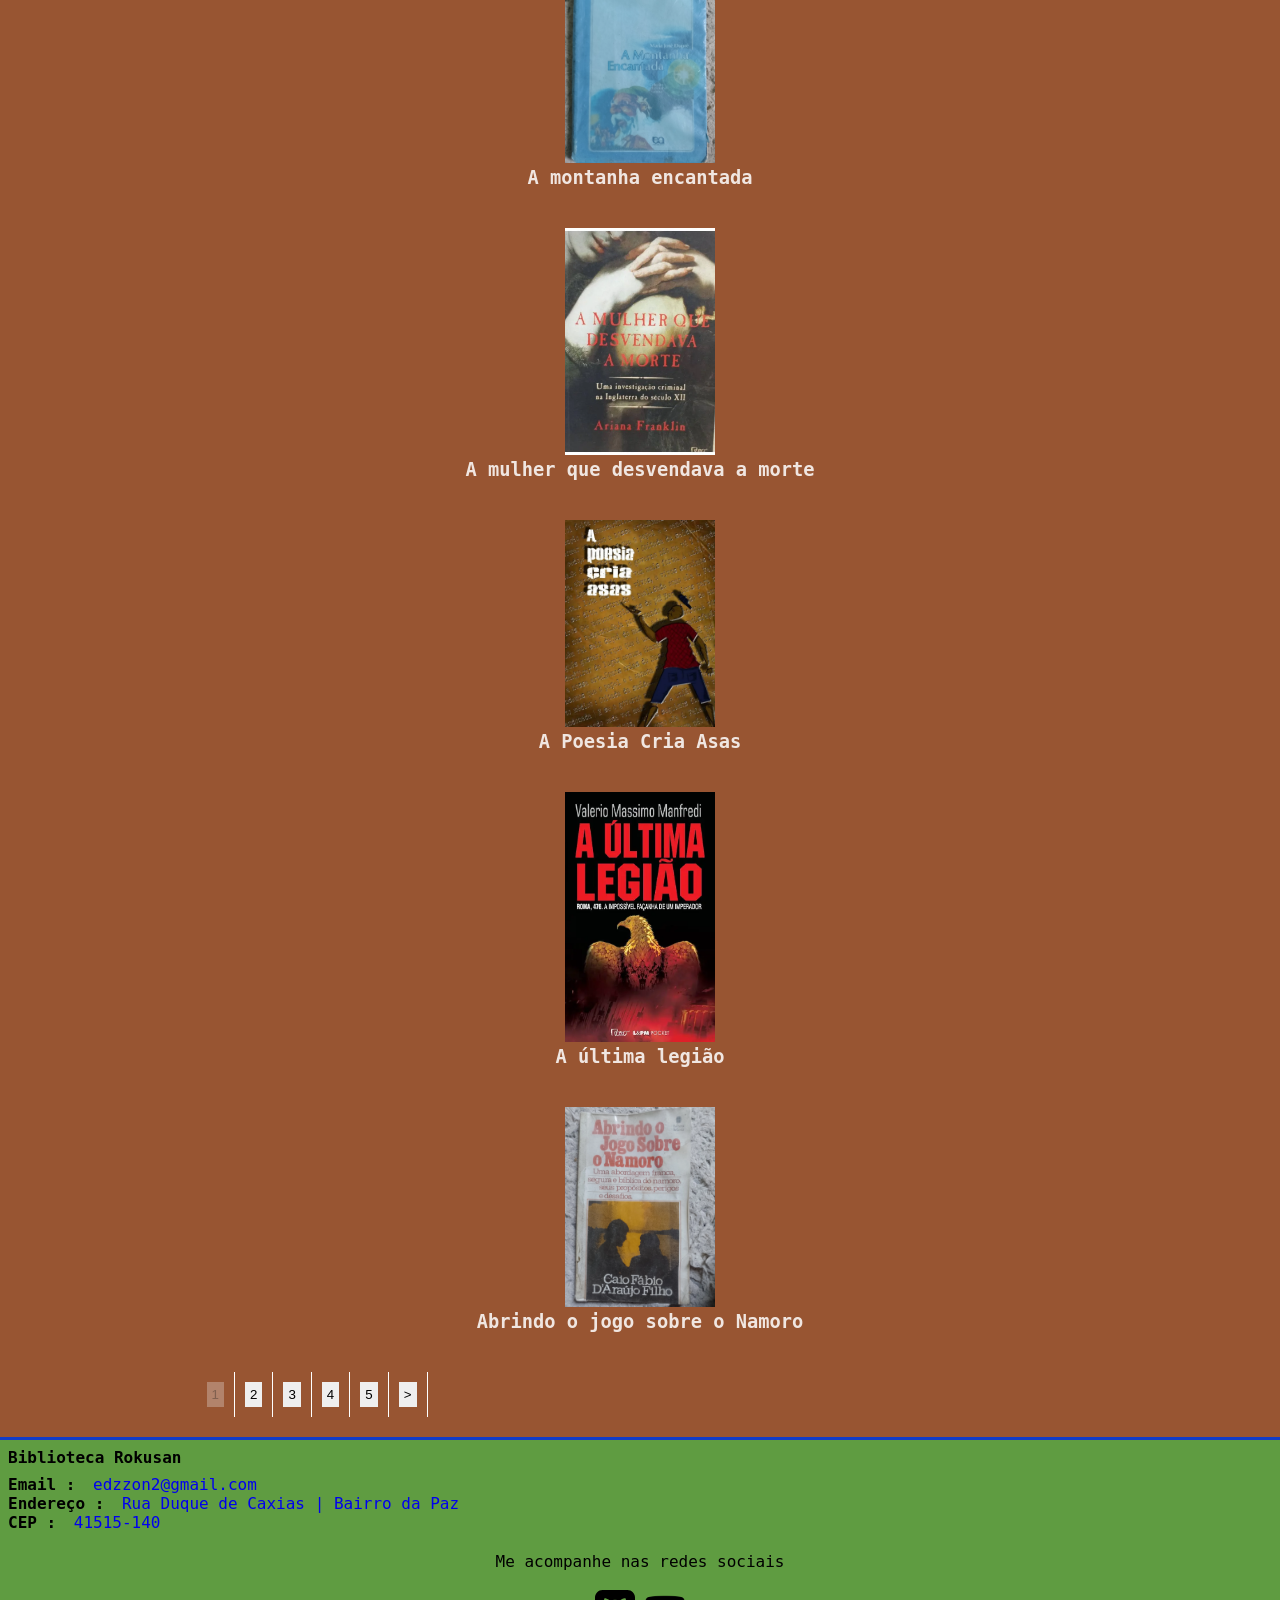
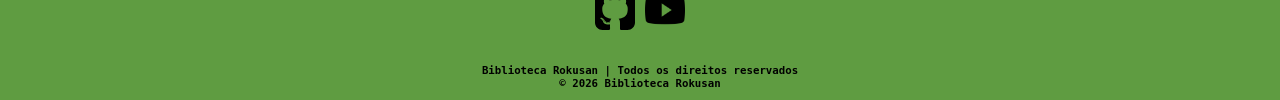
==== commit d33fc304: "adicao de icones e links para rrdes sociais, modificacao de botoes de busca e sua posicao" ====
--- a/index.html
+++ b/index.html
@@ -18,21 +18,22 @@
       <h2 id="tituloPagina">Biblioteca Rokusan</h2>
       <div id="campoBusca">
           <h3>Pesquise</h3>
-          <input id="busca" type="text" placeholder="Busque por Autor | Titulo ">
-          
+          <div id="campo1">
+            <input id="busca" type="text" placeholder="Busque por Autor | Titulo ">
+            <button id="botaoBusca"><img src="icons/lupa.png" id="lupa" alt=""></button>
+          </div>
           <h3>Ordenação</h3>
+          <div id="campo2"> 
           <select id="seletor">
 <option value="titulo_asc">Título (A → Z)</option>
 <option value="titulo_desc">Título (Z → A)</option>
-<option value="ano_desc">Ano (mais novo → mais antigo)</option>
-<option value="ano_asc">Ano (mais antigo → mais novo)</option>
+<option value="ano_desc">Ano (Novo → Antigo)</option>
+<option value="ano_asc">Ano (Antigo → Novo)</option>
 <option value="paginas_desc">Páginas (maior → menor)</option>
 <option value="paginas_asc">Páginas (menor → maior)</option>
           </select>
-          <div id="atalho"></div>
-          <br>
-          
-          <button id="botaoBusca">Buscar</button>
+          <div id="atalho"></div> 
+          </div>   
       </div>
   </header>
   <main>
@@ -47,16 +48,25 @@
           <span>
               <a href="#">edzzon2@gmail.com</a></span>
           <br>
+          <span class="cat"><b>Endereço : </b></span>
+          <span><a href="#">Rua Duque de Caxias | Bairro da Paz</a></span>
+          <br>
           <span class="cat"><b>CEP : </b></span>
           <span><a href="#">41515-140</a></span>
           <br>
       </div>
-      <div id="icons">
-          
+      <div id="redes">
+          <p>Me acompanhe nas redes sociais</p>
+      <a href="https://github.com/CLedsonB">
+          <br>
+         <img class="icons" src="icons/github.svg" alt="ícone github">
+     </a>
+      <a href=""></a>    
+          <img class="icons" src="icons/youtube.png" alt="">
       </div>
       <div id="copy">
-          <h6>Copyright © - Biblioteca Rokusan
-          <br>CLedsonB 2026</h6>
+          <h6>Biblioteca Rokusan | Todos os direitos reservados 
+          <br>© 2026 <b>Biblioteca Rokusan</b></h6>
       </div>
   </footer>
 </body>
--- a/css/style.css
+++ b/css/style.css
@@ -31,8 +31,6 @@
 }
 #campoBusca {
     text-align: center;
-    
-
 }
 #busca {
     height: 20px;
@@ -41,17 +39,33 @@
 }
 #seletor {
     height: 30px;
-    width: 220px;
+    width: 230px;
     padding: 5px;
     margin: 5px;
+    display: inline-block;
 }
 #btnAlternarDirecao {
     padding: 5px;
     font-size: 18px;
 }
-#botaoBusca {
+#botaoBusca{   
     margin: 10px;
-    padding: 10px;  
+    padding: 5px;
+    border-radius: 50%;
+}
+#lupa {
+    width: 18px;
+}
+#campo1, #campo2{
+  gap: 8px; 
+  align-items: center;
+  margin-bottom: 20px;
+}
+.campo input {
+  flex: 1; 
+}
+#atalho {
+    display: inline-block;
 }
 .book {
     padding: 20px;
@@ -74,7 +88,7 @@
     display: flex;
     padding: 10px 0;
     align-items: center;
-    margin-left: 14%;
+    margin-left: 8%;
 }
 
 li {
@@ -82,8 +96,7 @@
     padding: 10px;
 }
 .botaoPagina {
-    padding: 5px;
-    
+    padding: 5px; 
 }
 footer {
     background-color: var(--pe);
@@ -96,6 +109,14 @@
     padding: 10px 0;
     text-align: center;
 }
+#redes {
+    text-align: center;
+    gap: 20px;
+    margin: 20px;
+}
+.icons {
+    width: 40px;
+}
 
 /* ------------- */
 .seta-voltar {
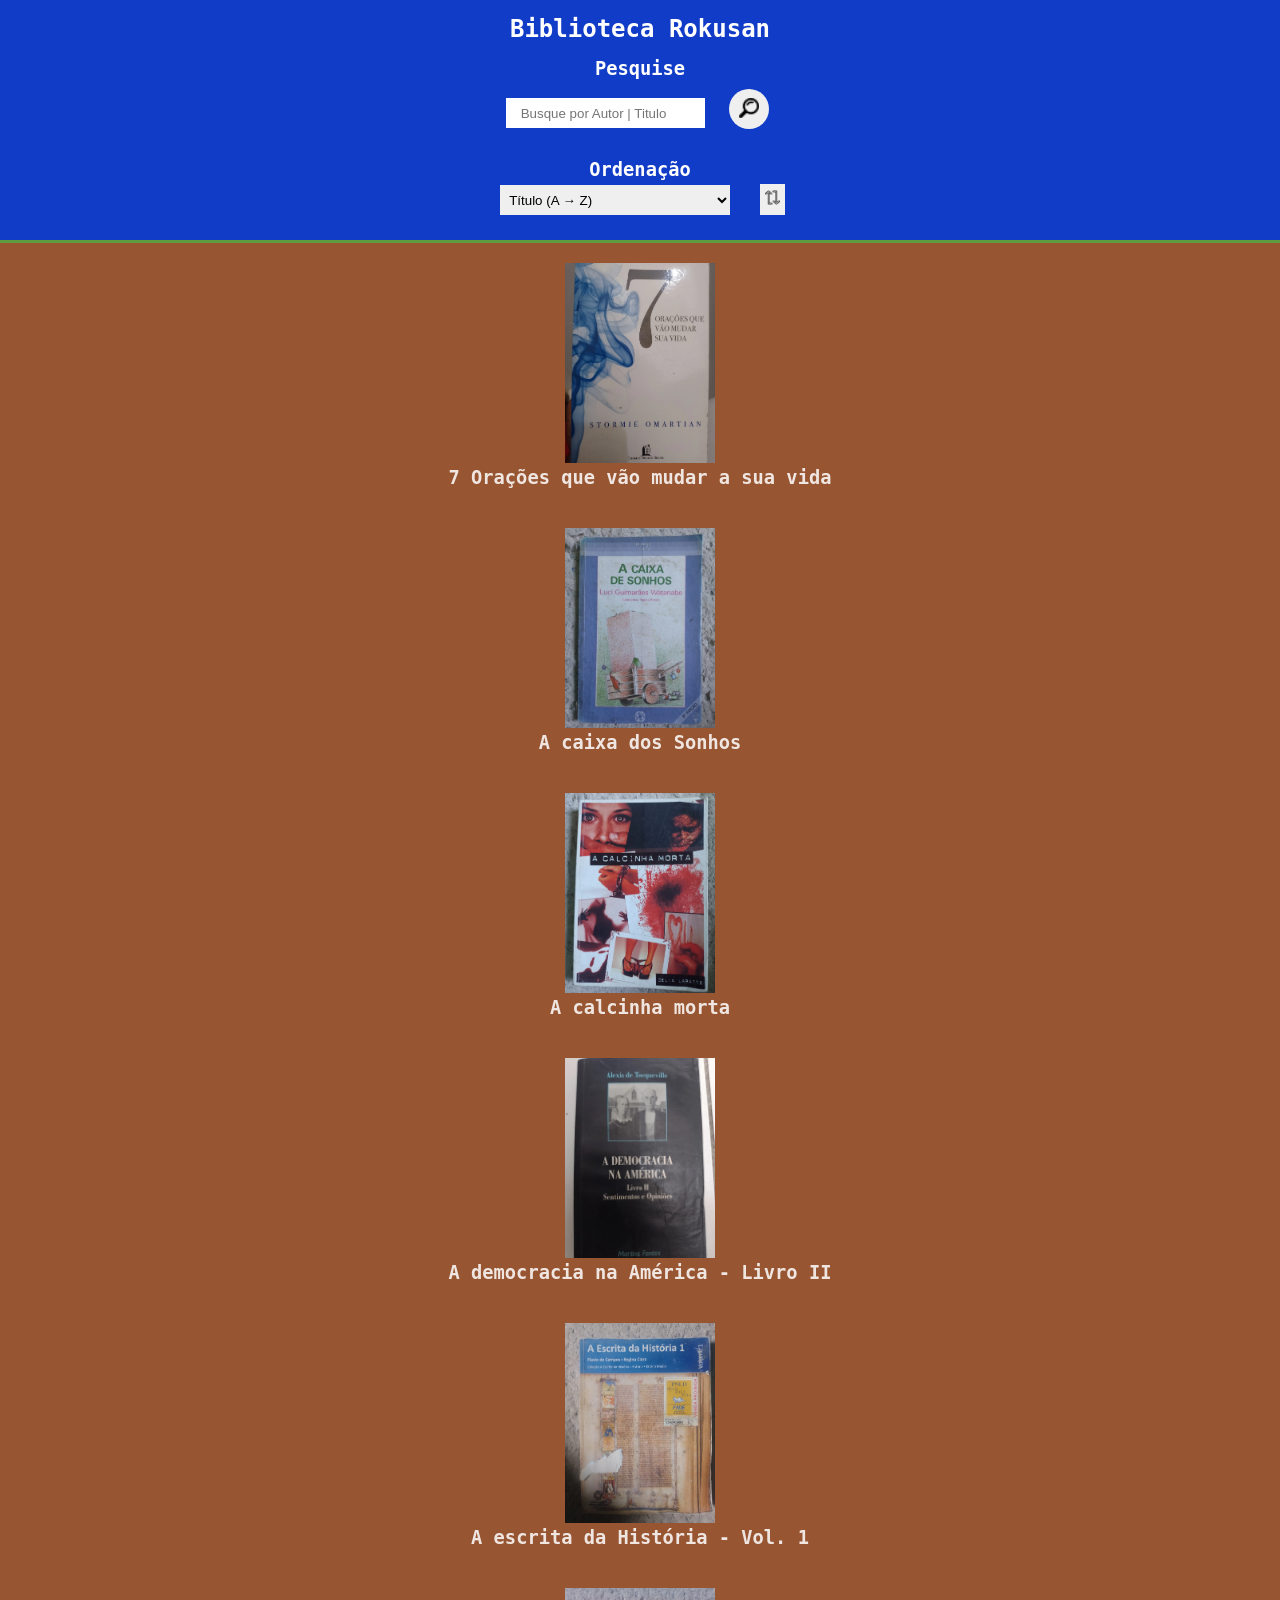
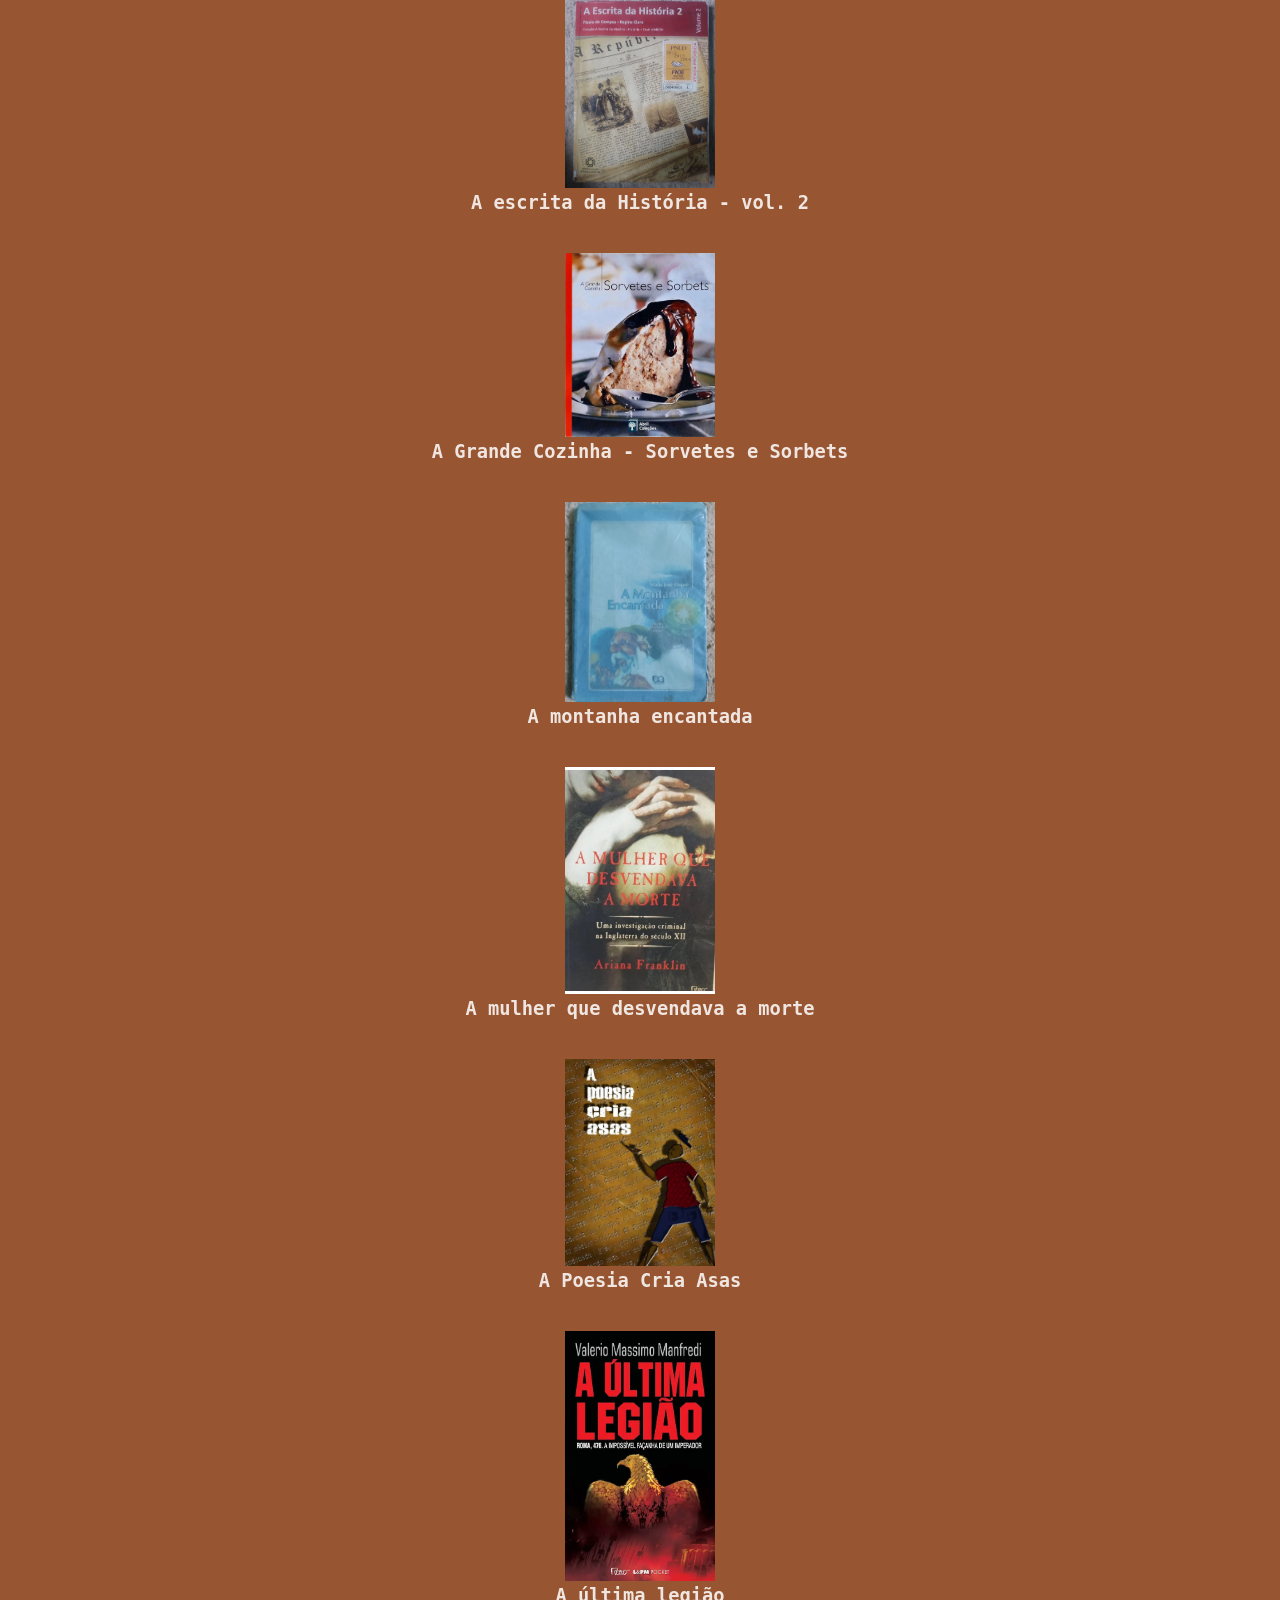
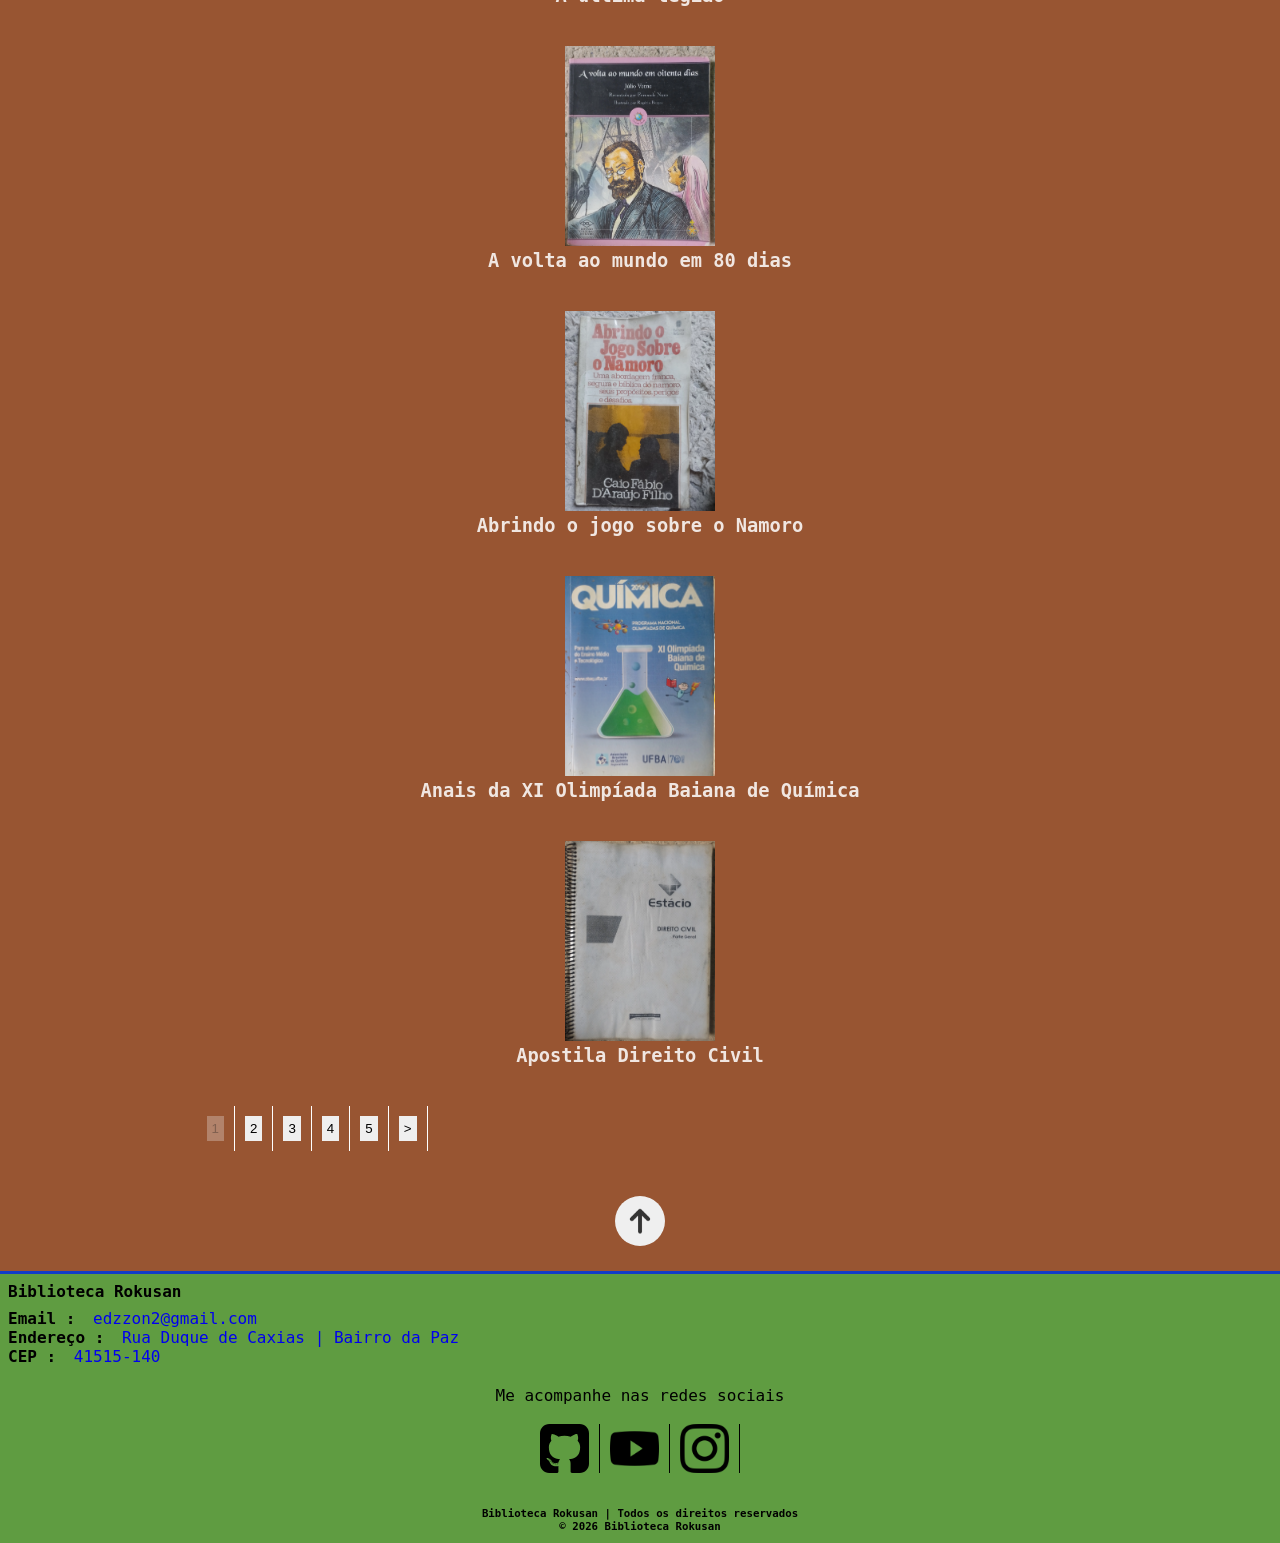
==== commit c2cd1f2f: "adicao de contatos, adicao de livros, setas e ancoras" ====
--- a/index.html
+++ b/index.html
@@ -32,15 +32,17 @@
 <option value="paginas_desc">Páginas (maior → menor)</option>
 <option value="paginas_asc">Páginas (menor → maior)</option>
           </select>
-          <div id="atalho"></div> 
+          <div id="atalho"><img id="setaoposta" alt=""></div> 
           </div>   
       </div>
   </header>
   <main>
       <div id="principal"></div>
-          <div id="paginas"></div>  
+      <div id="paginas"></div>
+      <div id="caixaAncora">
+      <a href="#campoBusca"><button id="ancora"><img src="icons/seta.gif" id="seta" alt=""></button></a>
+      </div>
   </main>
-  
   <footer>
       <div id="contato">
           <h4 id="tituloRodape">Biblioteca Rokusan</h4>
@@ -57,12 +59,16 @@
       </div>
       <div id="redes">
           <p>Me acompanhe nas redes sociais</p>
+          <br>
       <a href="https://github.com/CLedsonB">
-          <br>
          <img class="icons" src="icons/github.svg" alt="ícone github">
      </a>
-      <a href=""></a>    
-          <img class="icons" src="icons/youtube.png" alt="">
+      <a href="https://youtube.com/@cledsonbds">    
+          <img class="icons" src="icons/youtube.png" alt="ícone youtube">
+        </a>
+        <a href="">    
+          <img class="icons" src="icons/instagram.png" alt="ícone Instagram">
+        </a>
       </div>
       <div id="copy">
           <h6>Biblioteca Rokusan | Todos os direitos reservados 
--- a/css/style.css
+++ b/css/style.css
@@ -14,6 +14,7 @@
   --pe: #5f9c41;
 }
 html {
+    scroll-behavior: smooth;
     font-family: "monospace";
 }
 header {
@@ -48,13 +49,15 @@
     padding: 5px;
     font-size: 18px;
 }
-#botaoBusca{   
+#botaoBusca{
+    height: 40px; 
+    width: 40px;
     margin: 10px;
     padding: 5px;
     border-radius: 50%;
 }
 #lupa {
-    width: 18px;
+    width: 20px;
 }
 #campo1, #campo2{
   gap: 8px; 
@@ -115,9 +118,27 @@
     margin: 20px;
 }
 .icons {
+    width: 60px;
+    padding-right: 10px;
+    border-right: 1px solid black;
+}
+#caixaAncora {
+    padding: 25px;
+    text-align: center;    
+}
+#ancora {
+    width: 50px;
+    height: 50px;
+    border-radius: 50%;
+}
+#seta {
     width: 40px;
+    transform: rotate(-90deg);
 }
-
+#setaoposta {
+    width: 15px;
+    transform: rotate(-90deg);
+}
 /* ------------- */
 .seta-voltar {
     font-size: 40px;
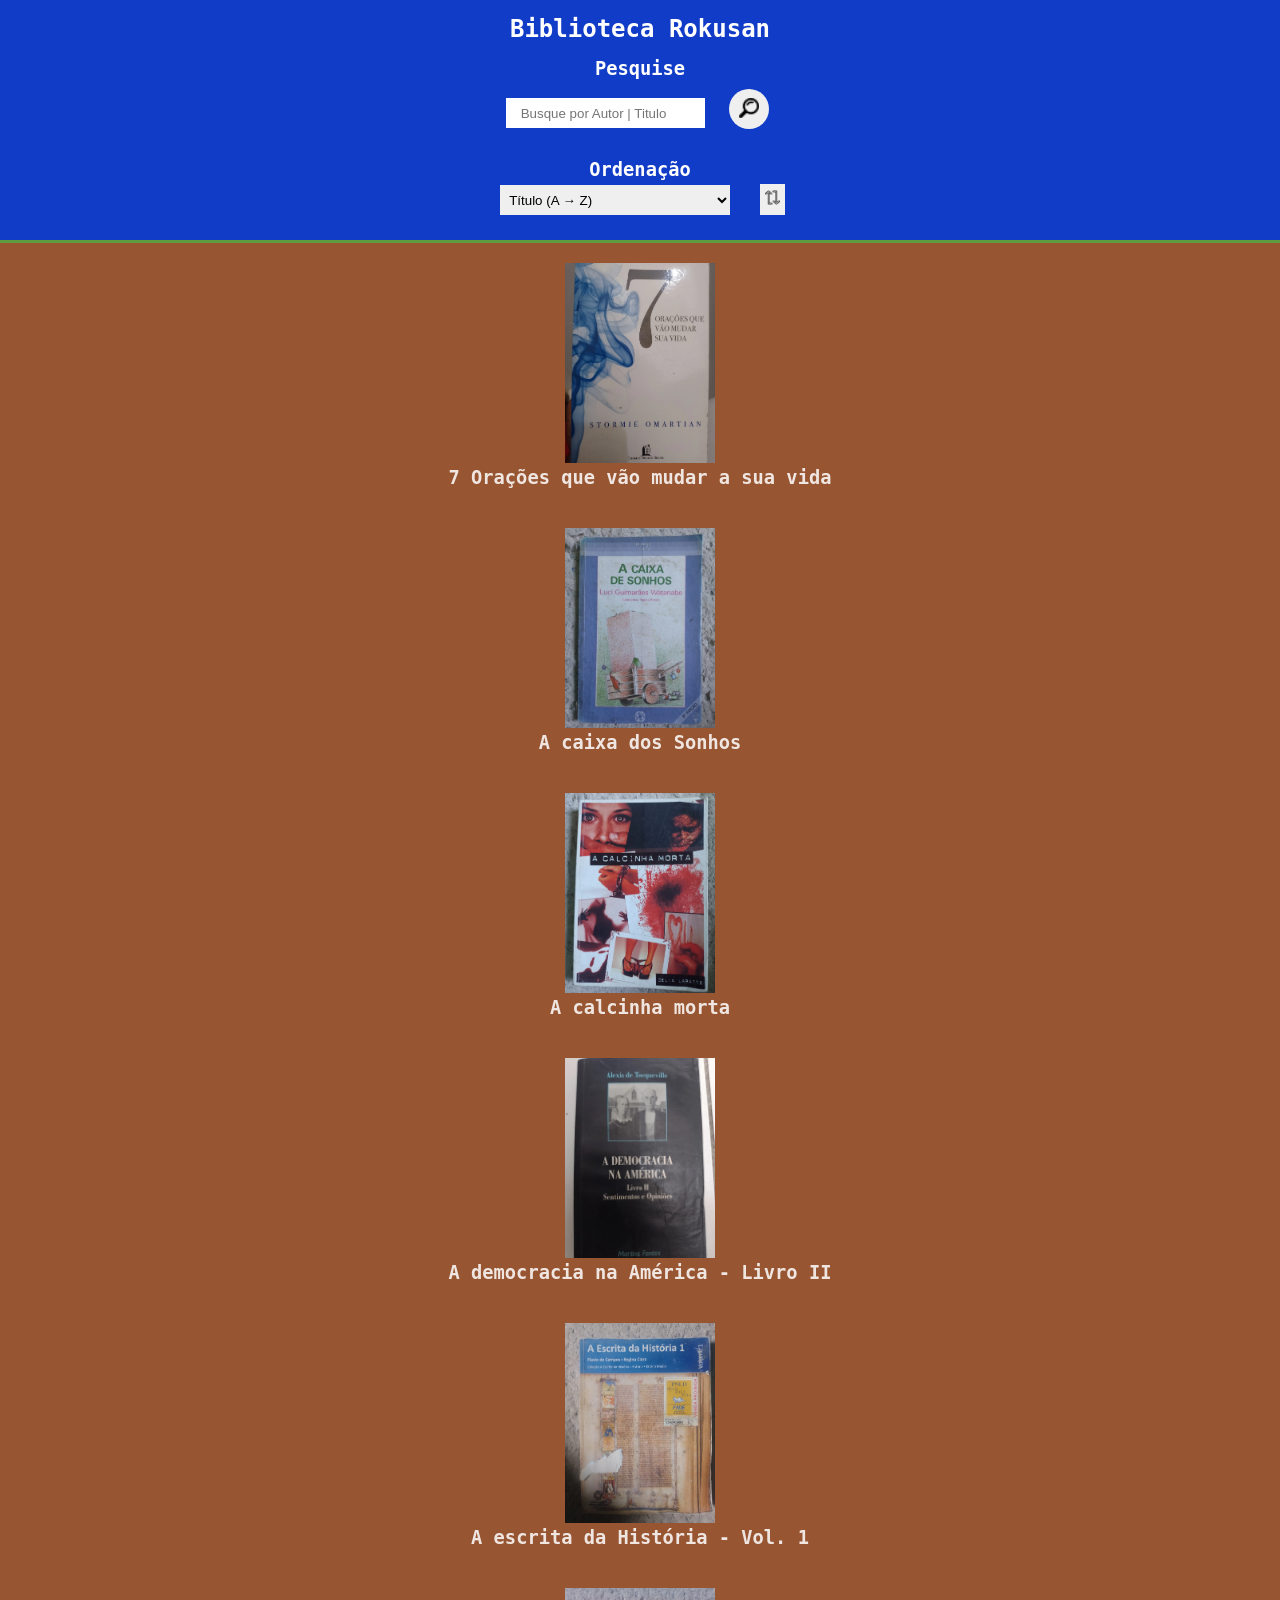
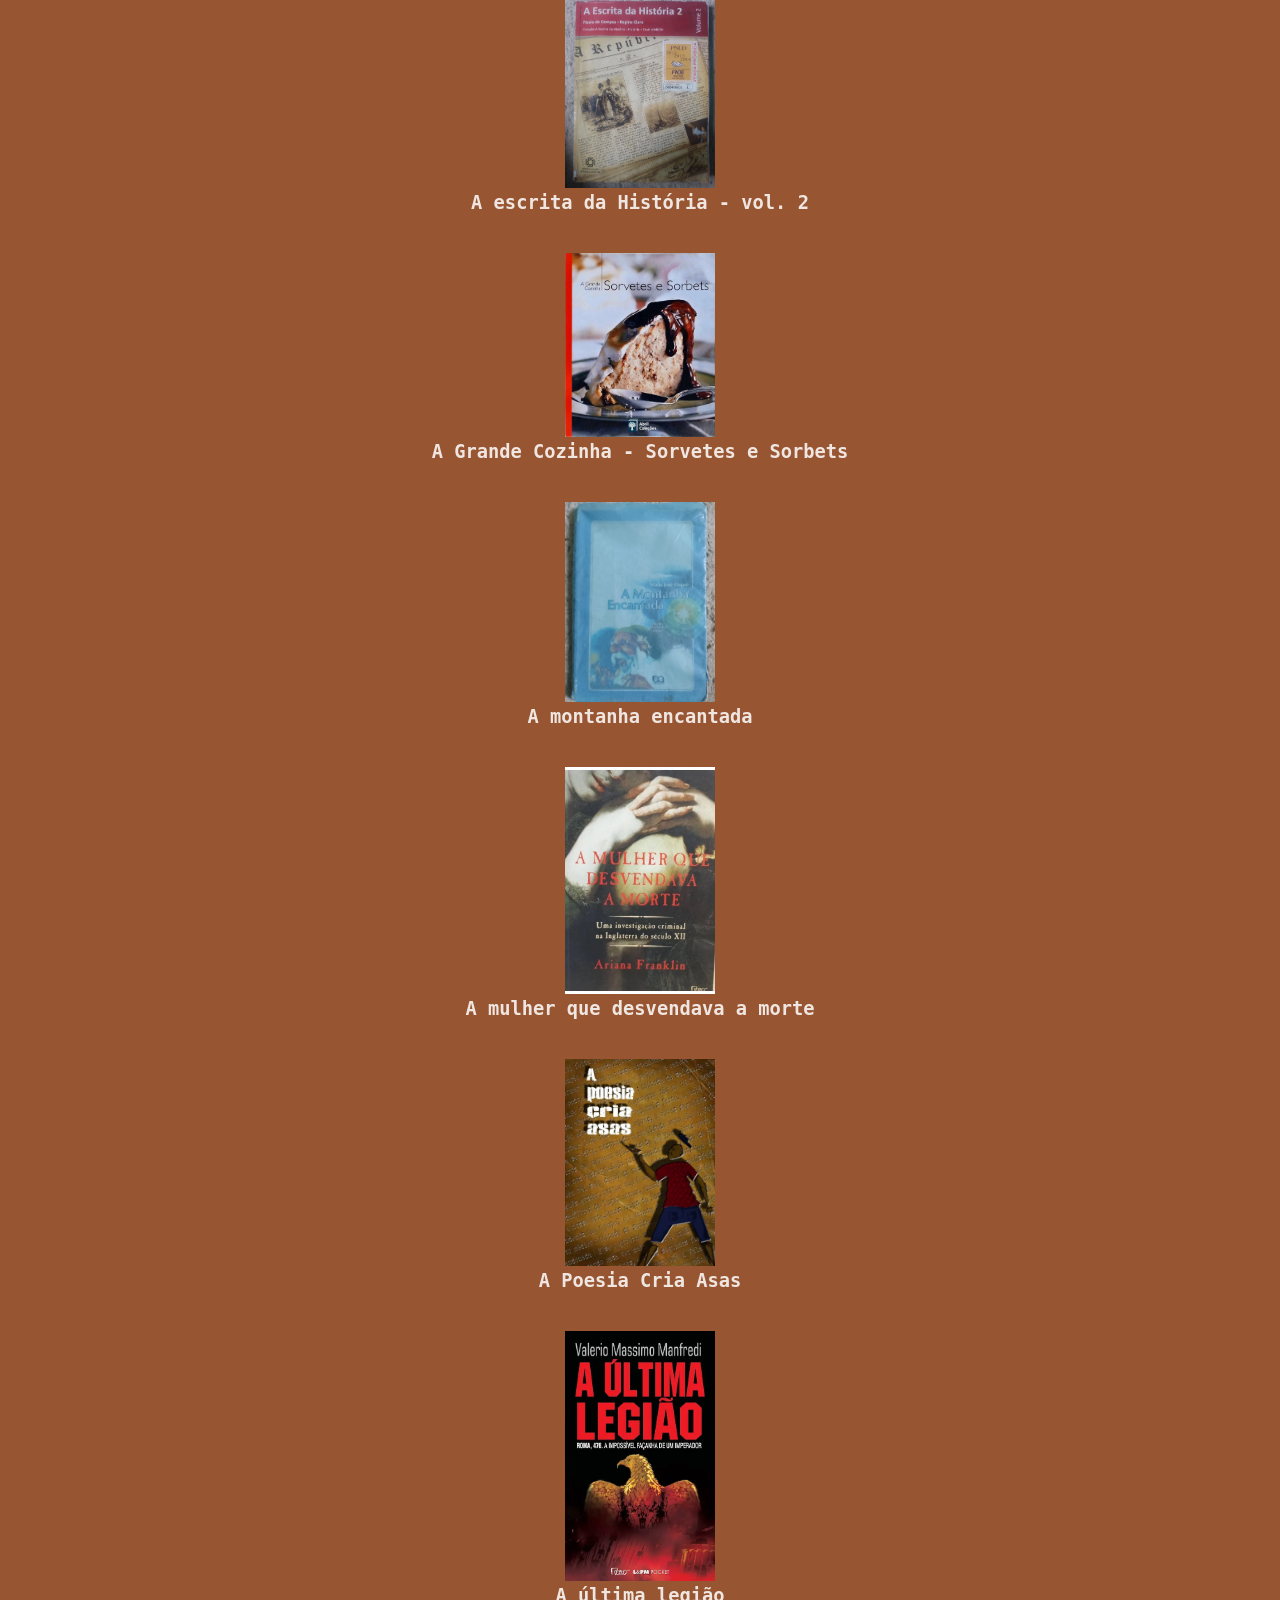
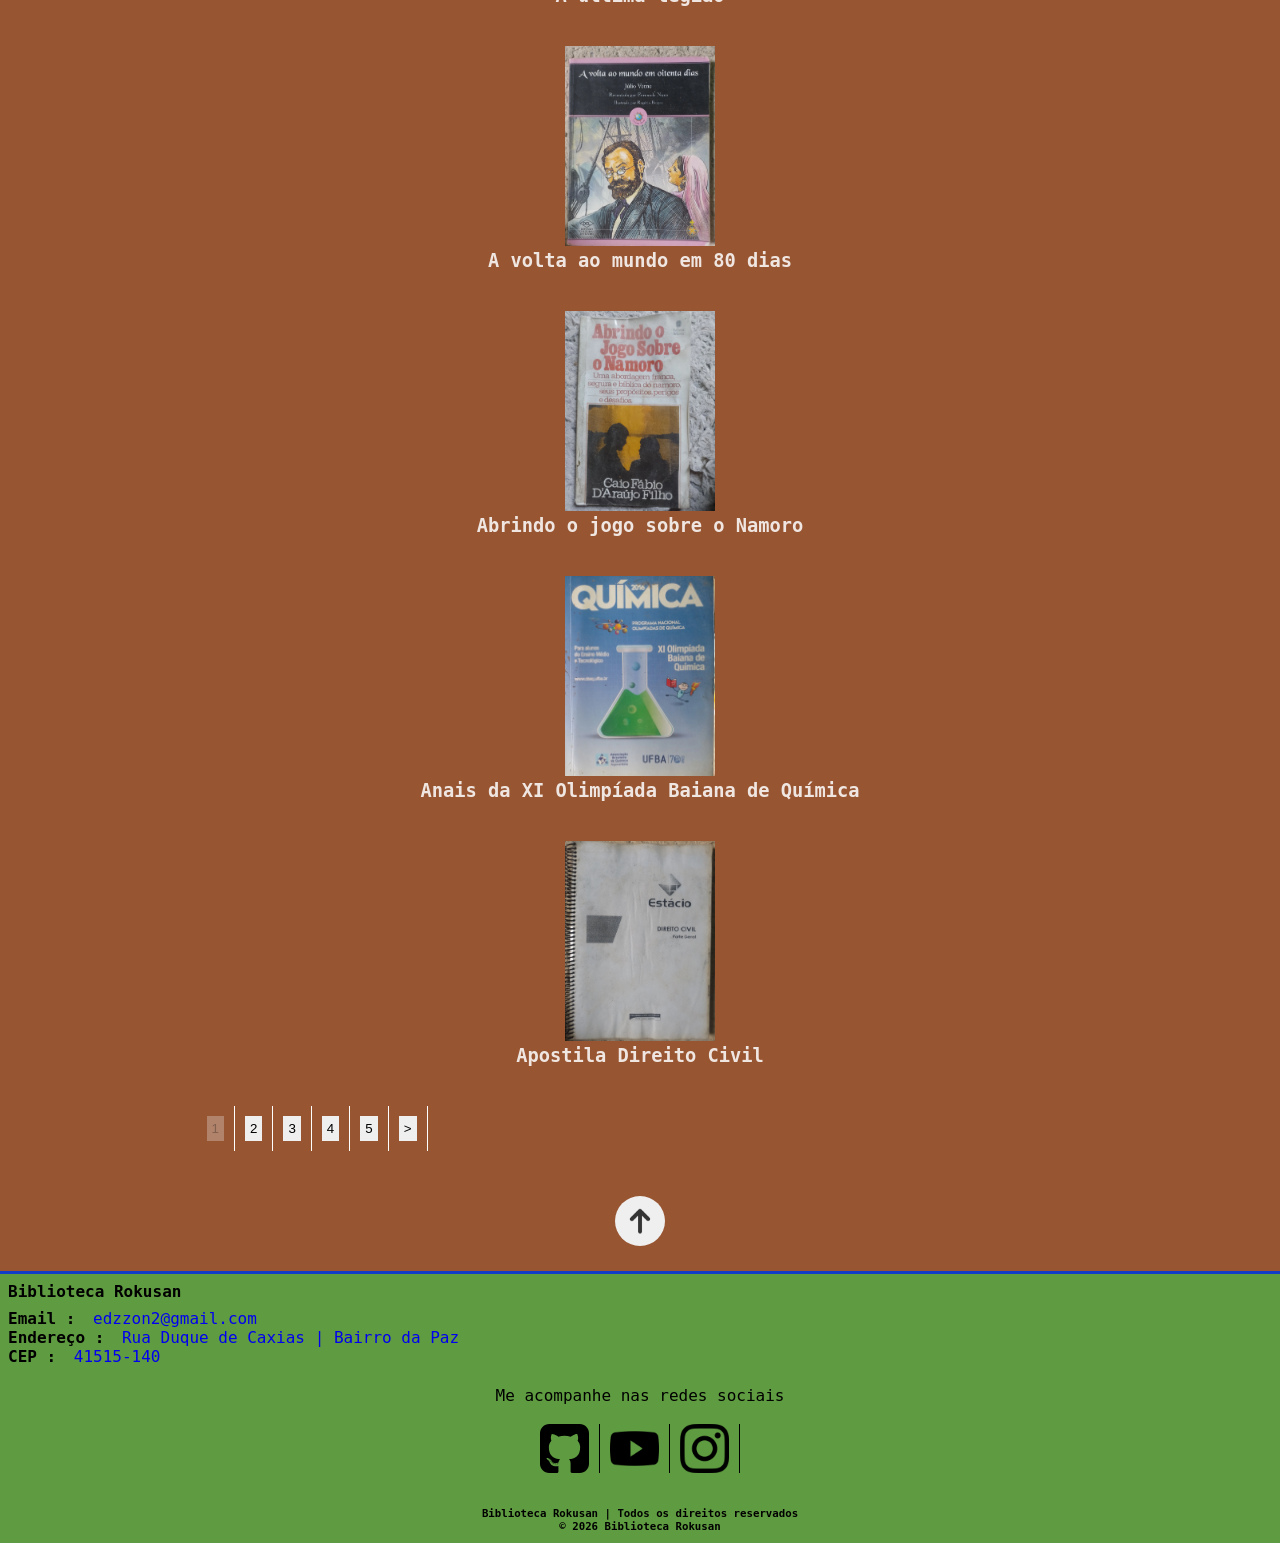
==== commit b832230d: "adicao do link do instagram" ====
--- a/index.html
+++ b/index.html
@@ -66,7 +66,7 @@
       <a href="https://youtube.com/@cledsonbds">    
           <img class="icons" src="icons/youtube.png" alt="ícone youtube">
         </a>
-        <a href="">    
+        <a href="https://www.instagram.com/cledsonb00">    
           <img class="icons" src="icons/instagram.png" alt="ícone Instagram">
         </a>
       </div>
